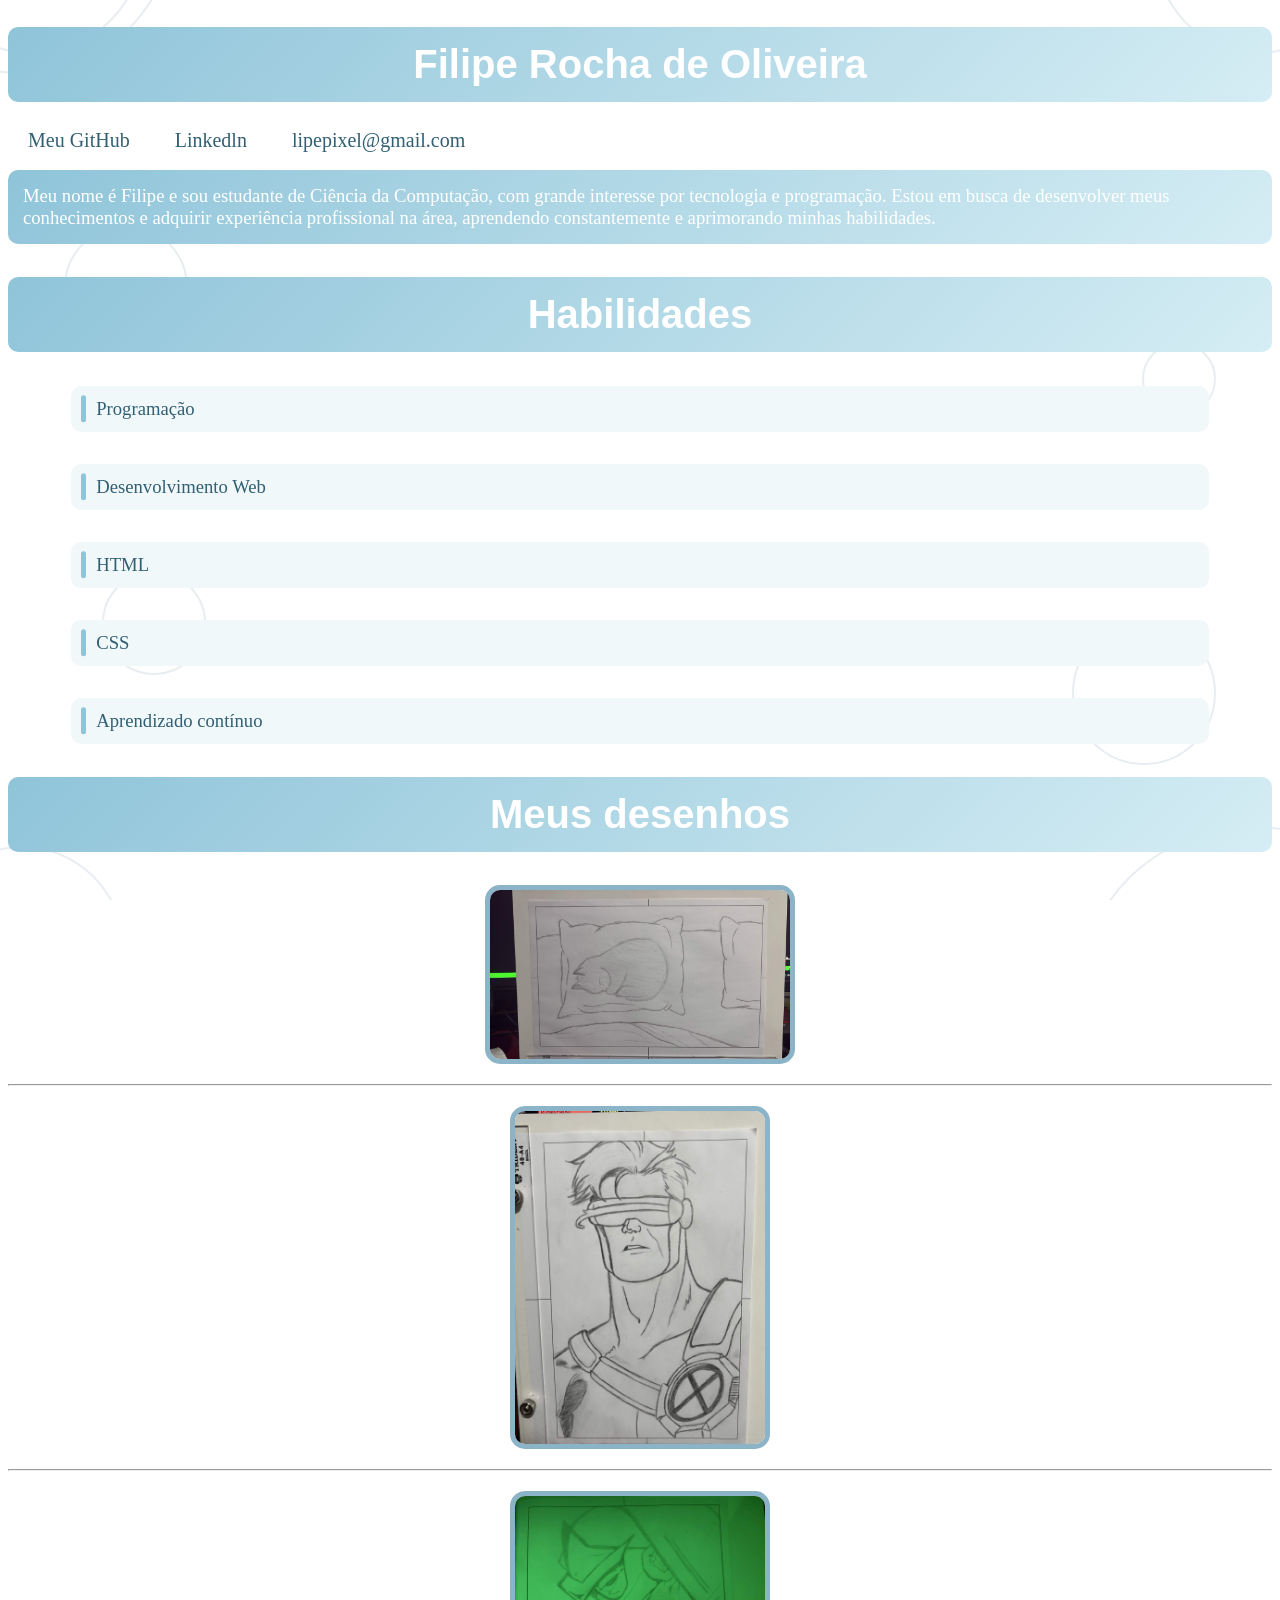
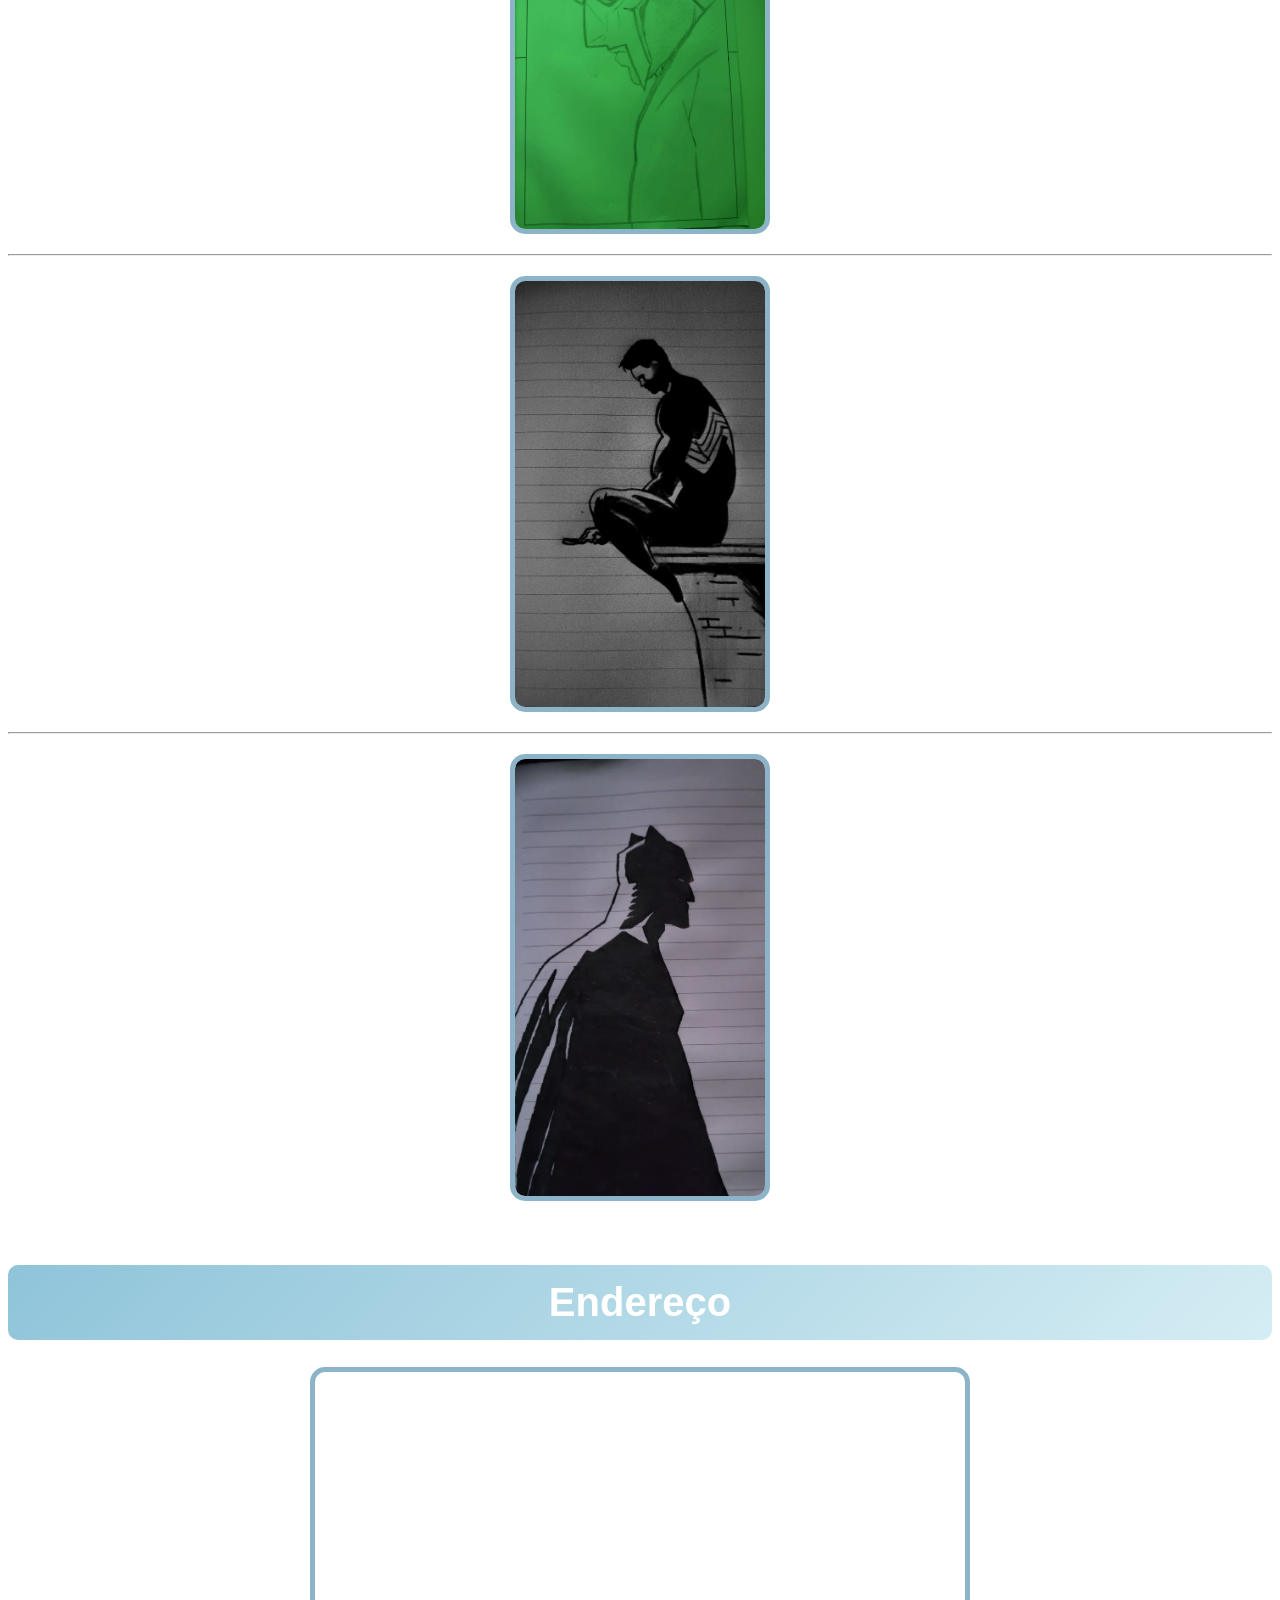
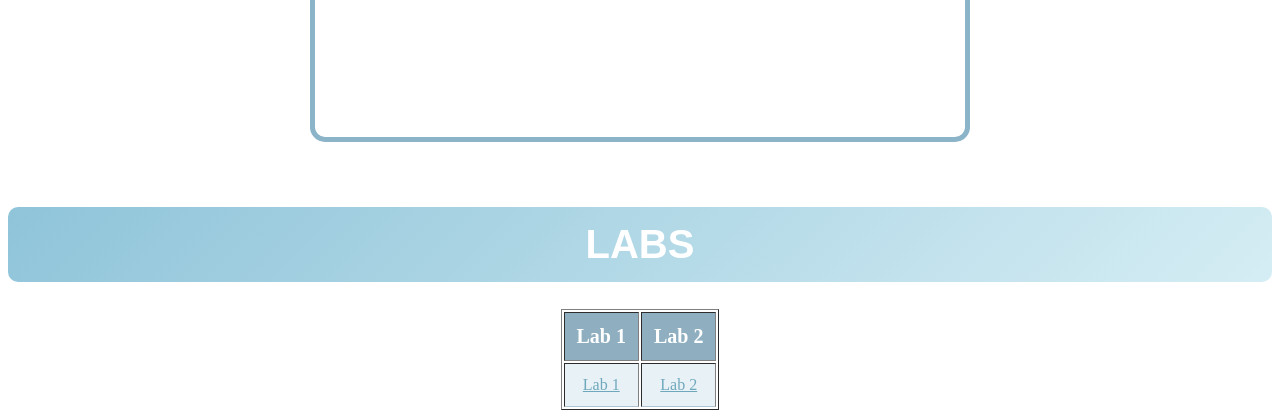
==== index.html @ a9211fbc "save" ====
<!DOCTYPE html>
<html>
    <head>
        <meta charset="utf-8">
        <meta name="viewport" content="width=device-width, initial-scale=1.0">
        <link href="style.css" rel="stylesheet">

        <title>Filipe Rocha de Oliveira</title>

        </head>
    
        <!-- Menu de Navegação -->
    
        <body>
            <div class="decoracao">
                <span class="forma1"></span>
                <span class="forma2"></span>
                <span class="forma3"></span>
                <span class="forma4"></span>
                <span class="forma5"></span>
                <span class="forma6"></span>
                <span class="forma7"></span>
                <span class="forma8"></span>
                <span class="forma9"></span>
            </div>
    
            <h1>Filipe Rocha de Oliveira</h1>

            <a class="menu" href="https://github.com/lipepixel"> Meu GitHub </a>
            <a class="menu" href="https://www.linkedin.com/in/filipe-rocha-de-oliveira-746b9a283/"> Linkedln </a>
            <a class="menu" href="mailto:lipepixel@gmail.com"> lipepixel@gmail.com </a>

            <p style="color: white; background-color:" >Meu nome é Filipe e sou estudante de Ciência da Computação, 
                com grande interesse por tecnologia e programação. 
                Estou em busca de desenvolver meus conhecimentos e adquirir experiência profissional na área,
                 aprendendo constantemente e aprimorando minhas habilidades.</p>

         <h2>Habilidades</h2>

         <ul>
           <li>Programação</li>
           <br>
           <li>Desenvolvimento Web</li>
           <br>
           <li>HTML</li>
           <br>
           <li>CSS</li>
           <br>
           <li>Aprendizado contínuo</li>
         </ul>

         <h2>Meus desenhos</h2>
        
         <div class="fotos">

            <img src="imagens/desenho1/foto1.jpg" width="300" alt>
            <hr>
            <img src="imagens/desenho2/foto2.jpg" width="250" alt>
            <hr>
            <img src="imagens/desenho3/foto3.jpg" width="250" alt>
            <hr>
            <img src="imagens/desenho4/foto4.jpg" width="250" alt>
            <hr>
            <img src="imagens/desenho5/foto5.jpg" width="250" alt>

        <br>
        
         <h1>Endereço</h1>
        
        
        <div style="text-align: center;">
            <iframe
              src="https://www.google.com/maps/embed?pb=!1m14!1m8!1m3!1d3655.7453076931474!2d-46.4575547!3d-23.6134655!3m2!1i1024!2i768!4f13.1!3m3!1m2!1s0x94ce68bc71459397%3A0x66ac7e1b88cad413!2sR.%20Agostinho%20de%20Figueiredo%2C%20364%20-%20Jardim%20Vila%20Carrao%2C%20S%C3%A3o%20Paulo%20-%20SP%2C%2008340-470!5e0!3m2!1spt-BR!2sbr!4v1787790418232!5m2!1spt-BR!2sbr"
              style="border: 5px solid rgb(140, 180, 200); border-radius: 15px;" 
              allowfullscreen=""
              loading="lazy">
            </iframe>

        <br>

         <h1>LABS</h1>
         <table border=1 style="margin: 0 auto;">
            <tr>
                <th>Lab 1 </th>
                <th>Lab 2</th>
            </tr>    
            <td><a href="https://lipepixel.github.io/LAB1/"> Lab 1 </a></td>
            <td><a href="LINK"> Lab 2</a></td>
         </table>

        
         </body>
</html>
---- style.css ----
/* ===== LINKS ===== */
.menu {
    font-size: 20px;
    color: #315f73;
    text-decoration: none;
    margin: 0 10px;
    padding: 6px 10px;
    border-radius: 8px;
    transition: 0.3s;
}

.menu:hover {
    color: white;
    background-color: #6fa8bd;
    transform: translateY(-2px);
}

a {
    margin: 0 5px;
}


 /* ===== TITULOS, PARAGRAFOS E LISTAS ===== */
h1, h2, h3, h4, h5, h6{
border-radius: 10px;  
padding: 15px;  
font-size: 30pt;
text-align: center;
background: linear-gradient(135deg, #8fc4d9, #d5edf4);
color: white;
font-family: Arial, sans-serif;
}
p {
    border-radius: 10px;
    padding: 15px;
    color: white;
    font-size: 14pt;
    background: linear-gradient(135deg, #8fc4d9, #d5edf4);
}

ul, ol {
    width: 90%;
    margin: 0 auto;
    padding-left: 0;
    box-sizing: border-box;
    overflow: visible;
    list-style: none;
}

li {
    position: relative;
    border-radius: 10px;
    padding: 12px 15px 12px 25px;
    margin: 7px 0;
    color: #315f73;
    font-size: 14pt;
    background: #f1f8fa;
    transition: 0.3s ease;
}

li::before {
    content: "";
    position: absolute;
    left: 10px;
    top: 50%;
    transform: translateY(-50%);
    width: 5px;
    height: 60%;
    border-radius: 10px;
    background: #8fc4d9;
    transition: 0.3s ease;
}

li:hover {
    color: white;
    background: linear-gradient(135deg, #8fc4d9, #d5edf4);
    transform: scale(1.02);
}

li:hover::before {
    background: white;
}

 /* ===== FUNDO DO SITE ===== */

.decoracao {
    position: fixed;
    inset: 0;
    overflow: hidden;
    pointer-events: none;
    z-index: -1;
}

.decoracao span {
    position: absolute;
    border: 2px solid rgba(60, 110, 135, 0.12);
    border-radius: 50%;
}

/* Canto superior esquerdo */
.forma1 {
    width: 500px;
    height: 500px;
    top: -400px;
    left: -180px;
}

.forma2 {
    width: 350px;
    height: 350px;
    top: -280px;
    left: -100px;
}

/* Canto superior direito */
.forma3 {
    width: 300px;
    height: 300px;
    top: -220px;
    right: -100px;
}

/* Canto inferior direito */
.forma4 {
    width: 600px;
    height: 600px;
    bottom: -480px;
    right: -250px;
}

/* Canto inferior esquerdo */
.forma5 {
    width: 300px;
    height: 300px;
    bottom: -220px;
    left: -120px;
}

.forma6 {
    width: 180px;
    height: 180px;
    top: 25%;
    left: 12%;
}
.forma7 {
    width: 100px;
    height: 100px;
    top: 38%;
    right: 15%;
}
.forma8 {
    width: 140px;
    height: 140px;
    bottom: 25%;
    left: 18%;
}
.forma9 {
    width: 220px;
    height: 220px;
    bottom: 15%;
    right: 12%;
}

 /* ===== IMAGENS ===== */
img {
    object-fit: cover;
    display: block;
    margin: 20px auto;
    border-radius: 15px;
    border: 5px solid rgb(140, 180, 200)
}

/* ===== IFRAME ===== */
iframe {
    width: 650px;
    height: 365px;
    display: block;
    margin: 20px auto;
}

 /* ===== TABELA ===== */
table td:has(a:hover) {
    background-color: #6fa8bd;
}

ul li:hover {
    transform: scale(1.2);
    transform-origin: left center;
}

th {
    background-color: #8FAFC0;
    color: white;
    padding: 12px;
    font-size: 20px;
}

td {
    padding: 12px;
    background-color: #E8F1F5;
    border-bottom: 1px solid #AFC4D0;
}
table a {
    color: #6fa8bd;
}
table a:hover {
    color: #000000;
}


/* ===== VERSÃO PARA CELULAR ===== */
@media screen and (max-width: 600px) {

    html {
        width: 100%;
        overflow-x: hidden;
    }

    body {
        width: 100%;
        max-width: 100%;
        margin: 0 auto;
        padding: 10px;
        box-sizing: border-box;
        overflow-x: hidden;
        text-align: center;
    }

    /* LINKS / MENU */
    .menu {
        display: inline-block;
        font-size: 18px;
        margin: 5px;
        padding: 8px 10px;
    }
.menu:visited {
    color: #8f5f73;
    }

    /* TÍTULOS */
    h1, h2, h3, h4, h5, h6 {
        text-align: center;
        font-size: 24px;
        padding: 12px;
        margin: 15px 0;
    }

    /* TEXTOS */
    p, li {
        text-align: center;
        font-size: 16px;
        padding: 10px;
        line-height: 1.5;
    }

    ul{
    width: 90%;
    margin-left: auto;
    margin-right: auto;
    padding-left: 20px;
    box-sizing: border-box;
    transform: translateX(-5px);
    }

    /* IMAGENS */
    img {
        max-width: 100%;
        height: auto;
        display: block;
        margin-left: auto;
        margin-right: auto;
    }

    /* MAPA */
    iframe {
    display: block;
    width: 90%;
    max-width: 500px;
    height: 280px;
    margin: 20px auto;
    box-sizing: border-box;
}

    /* TABELA */
    table {
        width: 100%;
        max-width: 100%;
        margin-left: auto;
        margin-right: auto;
        box-sizing: border-box;
    }

    th {
        padding: 8px;
        font-size: 16px;
    }

    td {
        padding: 8px;
    }
}

    /* DECORAÇÃO DO FUNDO */

    .forma1 {
        width: 300px;
        height: 300px;
        top: -230px;
        left: -130px;
    }

    .forma2 {
        width: 220px;
        height: 220px;
        top: -170px;
        left: -80px;
    }

    .forma3 {
        width: 200px;
        height: 200px;
        top: -150px;
        right: -80px;
    }

    .forma4 {
        width: 350px;
        height: 350px;
        bottom: -280px;
        right: -150px;
    }

    .forma5 {
        width: 200px;
        height: 200px;
        bottom: -150px;
        left: -80px;
    }

    .forma6 {
        width: 120px;
        height: 120px;
        top: 25%;
        left: 5%;
    }

    .forma7 {
        width: 70px;
        height: 70px;
        top: 38%;
        right: 5%;
    }

    .forma8 {
        width: 100px;
        height: 100px;
        bottom: 25%;
        left: 8%;
    }

    .forma9 {
        width: 140px;
        height: 140px;
        bottom: 15%;
        right: 5%;
    }
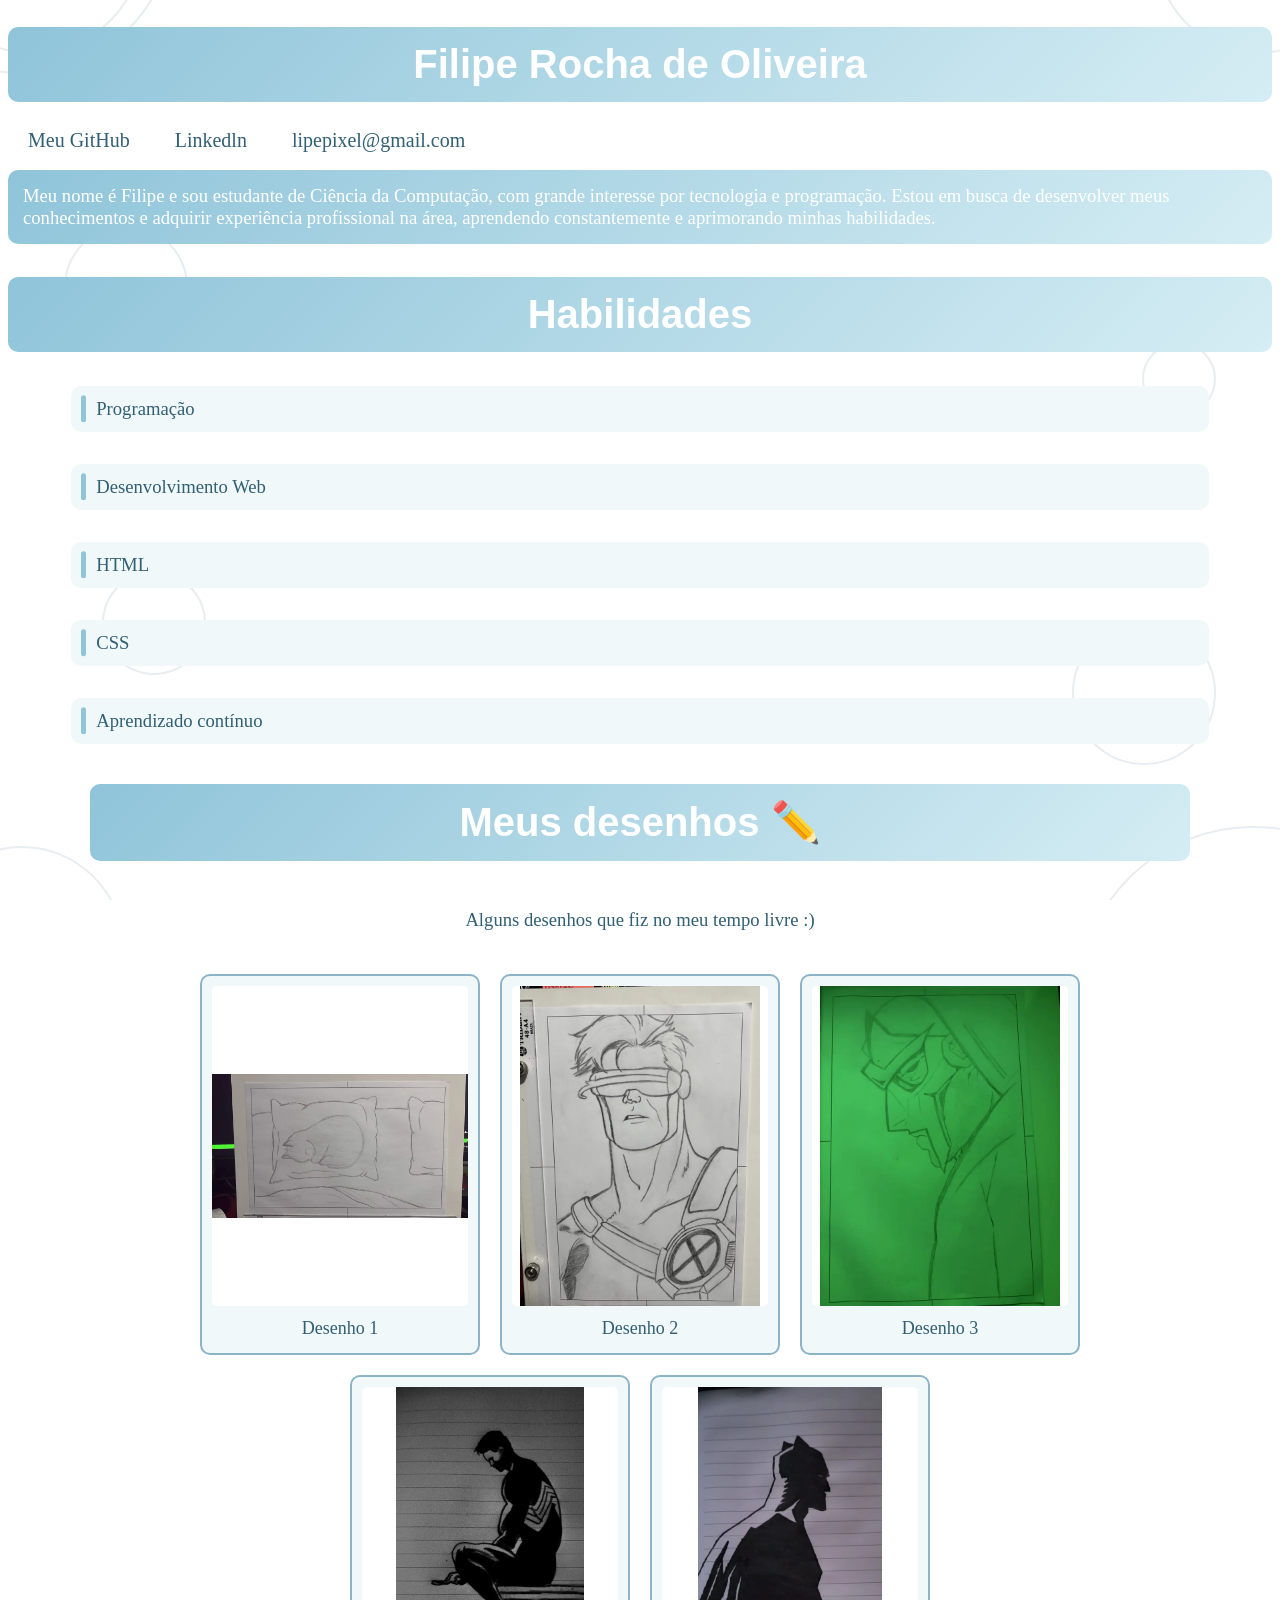
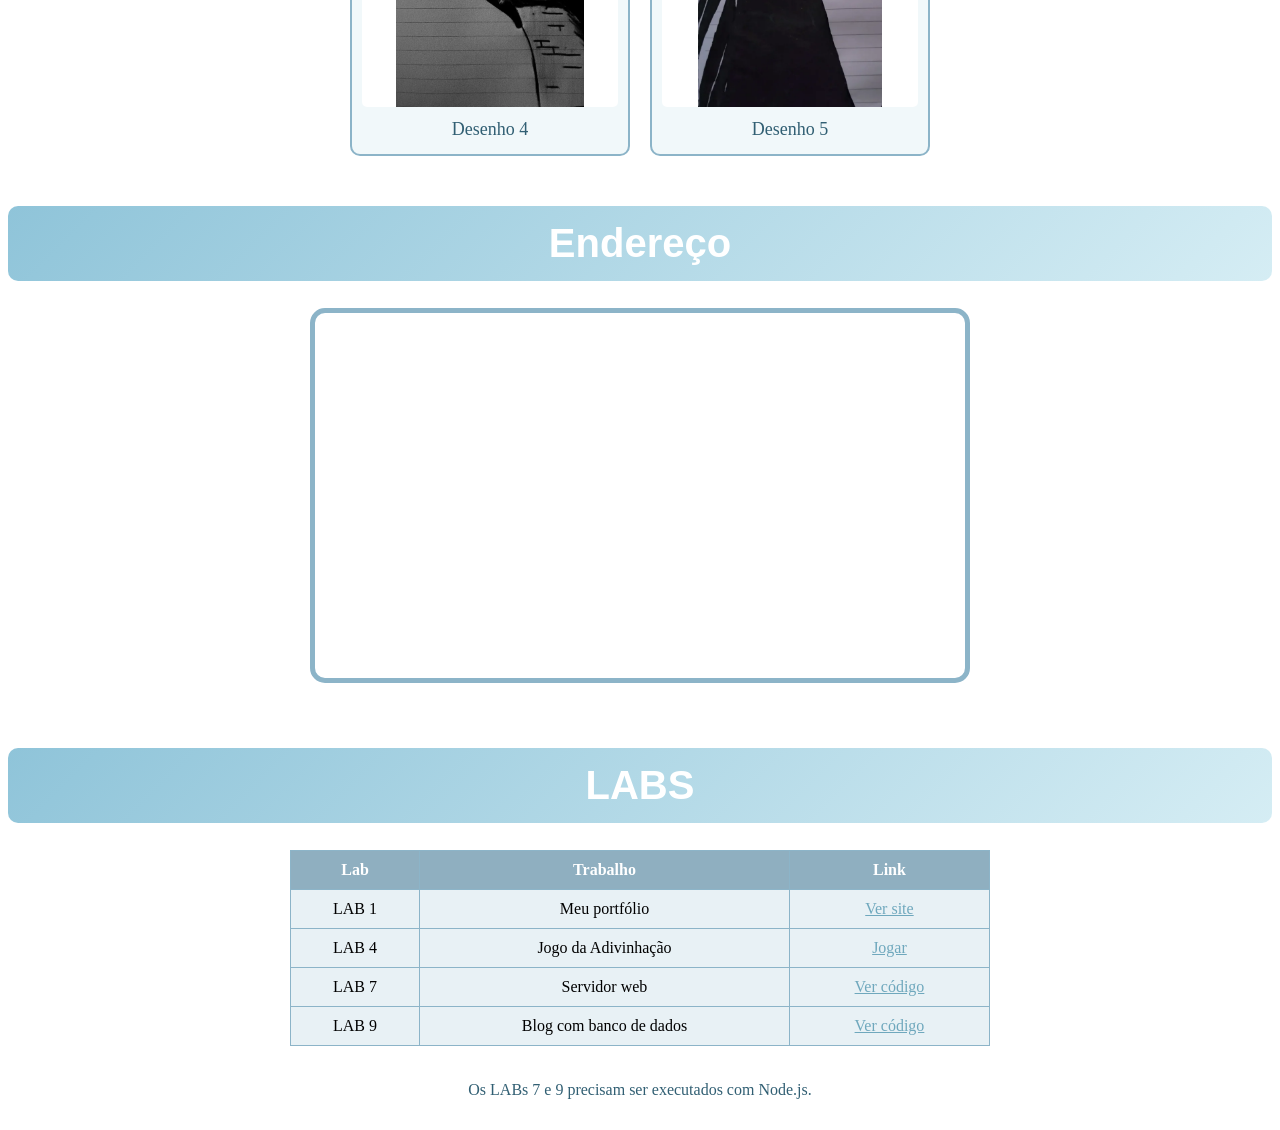
==== commit 7a87e861: "Atualiza galeria de desenhos e tabela de laboratorios" ====
--- a/index.html
+++ b/index.html
@@ -1,93 +1,127 @@
-<!DOCTYPE html>
-<html>
-    <head>
-        <meta charset="utf-8">
-        <meta name="viewport" content="width=device-width, initial-scale=1.0">
-        <link href="style.css" rel="stylesheet">
-
-        <title>Filipe Rocha de Oliveira</title>
-
-        </head>
-    
-        <!-- Menu de Navegação -->
-    
-        <body>
-            <div class="decoracao">
-                <span class="forma1"></span>
-                <span class="forma2"></span>
-                <span class="forma3"></span>
-                <span class="forma4"></span>
-                <span class="forma5"></span>
-                <span class="forma6"></span>
-                <span class="forma7"></span>
-                <span class="forma8"></span>
-                <span class="forma9"></span>
-            </div>
-    
-            <h1>Filipe Rocha de Oliveira</h1>
-
-            <a class="menu" href="https://github.com/lipepixel"> Meu GitHub </a>
-            <a class="menu" href="https://www.linkedin.com/in/filipe-rocha-de-oliveira-746b9a283/"> Linkedln </a>
-            <a class="menu" href="mailto:lipepixel@gmail.com"> lipepixel@gmail.com </a>
-
-            <p style="color: white; background-color:" >Meu nome é Filipe e sou estudante de Ciência da Computação, 
-                com grande interesse por tecnologia e programação. 
-                Estou em busca de desenvolver meus conhecimentos e adquirir experiência profissional na área,
-                 aprendendo constantemente e aprimorando minhas habilidades.</p>
-
-         <h2>Habilidades</h2>
-
-         <ul>
-           <li>Programação</li>
-           <br>
-           <li>Desenvolvimento Web</li>
-           <br>
-           <li>HTML</li>
-           <br>
-           <li>CSS</li>
-           <br>
-           <li>Aprendizado contínuo</li>
-         </ul>
-
-         <h2>Meus desenhos</h2>
-        
-         <div class="fotos">
-
-            <img src="imagens/desenho1/foto1.jpg" width="300" alt>
-            <hr>
-            <img src="imagens/desenho2/foto2.jpg" width="250" alt>
-            <hr>
-            <img src="imagens/desenho3/foto3.jpg" width="250" alt>
-            <hr>
-            <img src="imagens/desenho4/foto4.jpg" width="250" alt>
-            <hr>
-            <img src="imagens/desenho5/foto5.jpg" width="250" alt>
-
-        <br>
-        
-         <h1>Endereço</h1>
-        
-        
-        <div style="text-align: center;">
-            <iframe
-              src="https://www.google.com/maps/embed?pb=!1m14!1m8!1m3!1d3655.7453076931474!2d-46.4575547!3d-23.6134655!3m2!1i1024!2i768!4f13.1!3m3!1m2!1s0x94ce68bc71459397%3A0x66ac7e1b88cad413!2sR.%20Agostinho%20de%20Figueiredo%2C%20364%20-%20Jardim%20Vila%20Carrao%2C%20S%C3%A3o%20Paulo%20-%20SP%2C%2008340-470!5e0!3m2!1spt-BR!2sbr!4v1787790418232!5m2!1spt-BR!2sbr"
-              style="border: 5px solid rgb(140, 180, 200); border-radius: 15px;" 
-              allowfullscreen=""
-              loading="lazy">
-            </iframe>
-
-        <br>
-
-         <h1>LABS</h1>
-         <table border=1 style="margin: 0 auto;">
-            <tr>
-                <th>Lab 1 </th>
-                <th>Lab 2</th>
-            </tr>    
-            <td><a href="https://lipepixel.github.io/LAB1/"> Lab 1 </a></td>
-            <td><a href="LINK"> Lab 2</a></td>
-         </table>
-
-        
-         </body>
-</html> +<!DOCTYPE html>
+<html>
+    <head>
+        <meta charset="utf-8">
+        <meta name="viewport" content="width=device-width, initial-scale=1.0">
+        <link href="style.css" rel="stylesheet">
+
+        <title>Filipe Rocha de Oliveira</title>
+
+        </head>
+
+        <!-- Menu de Navegação -->
+
+        <body>
+            <div class="decoracao">
+                <span class="forma1"></span>
+                <span class="forma2"></span>
+                <span class="forma3"></span>
+                <span class="forma4"></span>
+                <span class="forma5"></span>
+                <span class="forma6"></span>
+                <span class="forma7"></span>
+                <span class="forma8"></span>
+                <span class="forma9"></span>
+            </div>
+
+            <h1>Filipe Rocha de Oliveira</h1>
+
+            <a class="menu" href="https://github.com/lipepixel"> Meu GitHub </a>
+            <a class="menu" href="https://www.linkedin.com/in/filipe-rocha-de-oliveira-746b9a283/"> Linkedln </a>
+            <a class="menu" href="mailto:lipepixel@gmail.com"> lipepixel@gmail.com </a>
+
+            <p style="color: white; background-color:" >Meu nome é Filipe e sou estudante de Ciência da Computação,
+                com grande interesse por tecnologia e programação.
+                Estou em busca de desenvolver meus conhecimentos e adquirir experiência profissional na área,
+                 aprendendo constantemente e aprimorando minhas habilidades.</p>
+
+         <h2>Habilidades</h2>
+
+         <ul>
+           <li>Programação</li>
+           <br>
+           <li>Desenvolvimento Web</li>
+           <br>
+           <li>HTML</li>
+           <br>
+           <li>CSS</li>
+           <br>
+           <li>Aprendizado contínuo</li>
+         </ul>
+
+         <!-- Galeria de desenhos -->
+         <div class="galeria">
+             <h2>Meus desenhos ✏️</h2>
+             <p>Alguns desenhos que fiz no meu tempo livre :)</p>
+
+             <div class="fotos">
+                 <div class="desenho">
+                     <img src="imagens/miniaturas/desenho1.webp" alt="Desenho 1 de Filipe Rocha" loading="lazy" width="280" height="320">
+                     <p>Desenho 1</p>
+                 </div>
+                 <div class="desenho">
+                     <img src="imagens/miniaturas/desenho2.webp" alt="Desenho 2 de Filipe Rocha" loading="lazy" width="280" height="320">
+                     <p>Desenho 2</p>
+                 </div>
+                 <div class="desenho">
+                     <img src="imagens/miniaturas/desenho3.webp" alt="Desenho 3 de Filipe Rocha" loading="lazy" width="280" height="320">
+                     <p>Desenho 3</p>
+                 </div>
+                 <div class="desenho">
+                     <img src="imagens/miniaturas/desenho4.webp" alt="Desenho 4 de Filipe Rocha" loading="lazy" width="280" height="320">
+                     <p>Desenho 4</p>
+                 </div>
+                 <div class="desenho">
+                     <img src="imagens/miniaturas/desenho5.webp" alt="Desenho 5 de Filipe Rocha" loading="lazy" width="280" height="320">
+                     <p>Desenho 5</p>
+                 </div>
+             </div>
+         </div>
+
+         <h1>Endereço</h1>
+
+
+        <div style="text-align: center;">
+            <iframe
+              src="https://www.google.com/maps/embed?pb=!1m14!1m8!1m3!1d3655.7453076931474!2d-46.4575547!3d-23.6134655!3m2!1i1024!2i768!4f13.1!3m3!1m2!1s0x94ce68bc71459397%3A0x66ac7e1b88cad413!2sR.%20Agostinho%20de%20Figueiredo%2C%20364%20-%20Jardim%20Vila%20Carrao%2C%20S%C3%A3o%20Paulo%20-%20SP%2C%2008340-470!5e0!3m2!1spt-BR!2sbr!4v1787790418232!5m2!1spt-BR!2sbr"
+              style="border: 5px solid rgb(140, 180, 200); border-radius: 15px;"
+              allowfullscreen=""
+              loading="lazy">
+            </iframe>
+
+        <br>
+
+         <h1>LABS</h1>
+         <table class="tabela-labs">
+             <tr>
+                 <th>Lab</th>
+                 <th>Trabalho</th>
+                 <th>Link</th>
+             </tr>
+             <tr>
+                 <td>LAB 1</td>
+                 <td>Meu portfólio</td>
+                 <td><a href="https://lipepixel.github.io/LAB1/">Ver site</a></td>
+             </tr>
+             <tr>
+                 <td>LAB 4</td>
+                 <td>Jogo da Adivinhação</td>
+                 <td><a href="atividades/lab4/index.html">Jogar</a></td>
+             </tr>
+             <tr>
+                 <td>LAB 7</td>
+                 <td>Servidor web</td>
+                 <td><a href="https://github.com/lipepixel/FULLSTACK_fr19/tree/main/LAB%207%20-%20Servidor">Ver código</a></td>
+             </tr>
+             <tr>
+                 <td>LAB 9</td>
+                 <td>Blog com banco de dados</td>
+                 <td><a href="https://github.com/lipepixel/FULLSTACK_fr19/tree/main/LAB%209">Ver código</a></td>
+             </tr>
+         </table>
+         <p class="aviso-labs">Os LABs 7 e 9 precisam ser executados com Node.js.</p>
+
+
+        </div>
+         </body>
+</html>
--- a/style.css
+++ b/style.css
@@ -1,366 +1,439 @@
- /* ===== LINKS ===== */
-.menu {
-    font-size: 20px;
-    color: #315f73;
-    text-decoration: none;
-    margin: 0 10px;
-    padding: 6px 10px;
-    border-radius: 8px;
-    transition: 0.3s;
-}
-
-.menu:hover {
-    color: white;
-    background-color: #6fa8bd;
-    transform: translateY(-2px);
-}
-
-a {
-    margin: 0 5px;
-}
-
-
- /* ===== TITULOS, PARAGRAFOS E LISTAS ===== */
-h1, h2, h3, h4, h5, h6{
-border-radius: 10px;  
-padding: 15px;  
-font-size: 30pt;
-text-align: center;
-background: linear-gradient(135deg, #8fc4d9, #d5edf4);
-color: white;
-font-family: Arial, sans-serif;
-}
-p {
-    border-radius: 10px;
-    padding: 15px;
-    color: white;
-    font-size: 14pt;
-    background: linear-gradient(135deg, #8fc4d9, #d5edf4);
-}
-
-ul, ol {
-    width: 90%;
-    margin: 0 auto;
-    padding-left: 0;
-    box-sizing: border-box;
-    overflow: visible;
-    list-style: none;
-}
-
-li {
-    position: relative;
-    border-radius: 10px;
-    padding: 12px 15px 12px 25px;
-    margin: 7px 0;
-    color: #315f73;
-    font-size: 14pt;
-    background: #f1f8fa;
-    transition: 0.3s ease;
-}
-
-li::before {
-    content: "";
-    position: absolute;
-    left: 10px;
-    top: 50%;
-    transform: translateY(-50%);
-    width: 5px;
-    height: 60%;
-    border-radius: 10px;
-    background: #8fc4d9;
-    transition: 0.3s ease;
-}
-
-li:hover {
-    color: white;
-    background: linear-gradient(135deg, #8fc4d9, #d5edf4);
-    transform: scale(1.02);
-}
-
-li:hover::before {
-    background: white;
-}
-
- /* ===== FUNDO DO SITE ===== */
-
-.decoracao {
-    position: fixed;
-    inset: 0;
-    overflow: hidden;
-    pointer-events: none;
-    z-index: -1;
-}
-
-.decoracao span {
-    position: absolute;
-    border: 2px solid rgba(60, 110, 135, 0.12);
-    border-radius: 50%;
-}
-
-/* Canto superior esquerdo */
-.forma1 {
-    width: 500px;
-    height: 500px;
-    top: -400px;
-    left: -180px;
-}
-
-.forma2 {
-    width: 350px;
-    height: 350px;
-    top: -280px;
-    left: -100px;
-}
-
-/* Canto superior direito */
-.forma3 {
-    width: 300px;
-    height: 300px;
-    top: -220px;
-    right: -100px;
-}
-
-/* Canto inferior direito */
-.forma4 {
-    width: 600px;
-    height: 600px;
-    bottom: -480px;
-    right: -250px;
-}
-
-/* Canto inferior esquerdo */
-.forma5 {
-    width: 300px;
-    height: 300px;
-    bottom: -220px;
-    left: -120px;
-}
-
-.forma6 {
-    width: 180px;
-    height: 180px;
-    top: 25%;
-    left: 12%;
-}
-.forma7 {
-    width: 100px;
-    height: 100px;
-    top: 38%;
-    right: 15%;
-}
-.forma8 {
-    width: 140px;
-    height: 140px;
-    bottom: 25%;
-    left: 18%;
-}
-.forma9 {
-    width: 220px;
-    height: 220px;
-    bottom: 15%;
-    right: 12%;
-}
-
- /* ===== IMAGENS ===== */
-img {
-    object-fit: cover;
-    display: block;
-    margin: 20px auto;
-    border-radius: 15px;
-    border: 5px solid rgb(140, 180, 200)
-}
-
-/* ===== IFRAME ===== */
-iframe {
-    width: 650px;
-    height: 365px;
-    display: block;
-    margin: 20px auto;
-}
-
- /* ===== TABELA ===== */
-table td:has(a:hover) {
-    background-color: #6fa8bd;
-}
-
-ul li:hover {
-    transform: scale(1.2);
-    transform-origin: left center;
-}
-
-th {
-    background-color: #8FAFC0;
-    color: white;
-    padding: 12px;
-    font-size: 20px;
-}
-
-td {
-    padding: 12px;
-    background-color: #E8F1F5;
-    border-bottom: 1px solid #AFC4D0;
-}
-table a {
-    color: #6fa8bd;
-}
-table a:hover {
-    color: #000000;
-}
-
-
-/* ===== VERSÃO PARA CELULAR ===== */
-@media screen and (max-width: 600px) {
-
-    html {
-        width: 100%;
-        overflow-x: hidden;
-    }
-
-    body {
-        width: 100%;
-        max-width: 100%;
-        margin: 0 auto;
-        padding: 10px;
-        box-sizing: border-box;
-        overflow-x: hidden;
-        text-align: center;
-    }
-
-    /* LINKS / MENU */
-    .menu {
-        display: inline-block;
-        font-size: 18px;
-        margin: 5px;
-        padding: 8px 10px;
-    }
-.menu:visited {
-    color: #8f5f73;
-    }
-
-    /* TÍTULOS */
-    h1, h2, h3, h4, h5, h6 {
-        text-align: center;
-        font-size: 24px;
-        padding: 12px;
-        margin: 15px 0;
-    }
-
-    /* TEXTOS */
-    p, li {
-        text-align: center;
-        font-size: 16px;
-        padding: 10px;
-        line-height: 1.5;
-    }
-
-    ul{
-    width: 90%;
-    margin-left: auto;
-    margin-right: auto;
-    padding-left: 20px;
-    box-sizing: border-box;
-    transform: translateX(-5px);
-    }
-
-    /* IMAGENS */
-    img {
-        max-width: 100%;
-        height: auto;
-        display: block;
-        margin-left: auto;
-        margin-right: auto;
-    }
-
-    /* MAPA */
-    iframe {
-    display: block;
-    width: 90%;
-    max-width: 500px;
-    height: 280px;
-    margin: 20px auto;
-    box-sizing: border-box;
-}
-
-    /* TABELA */
-    table {
-        width: 100%;
-        max-width: 100%;
-        margin-left: auto;
-        margin-right: auto;
-        box-sizing: border-box;
-    }
-
-    th {
-        padding: 8px;
-        font-size: 16px;
-    }
-
-    td {
-        padding: 8px;
-    }
-}
-
-    /* DECORAÇÃO DO FUNDO */
-
-    .forma1 {
-        width: 300px;
-        height: 300px;
-        top: -230px;
-        left: -130px;
-    }
-
-    .forma2 {
-        width: 220px;
-        height: 220px;
-        top: -170px;
-        left: -80px;
-    }
-
-    .forma3 {
-        width: 200px;
-        height: 200px;
-        top: -150px;
-        right: -80px;
-    }
-
-    .forma4 {
-        width: 350px;
-        height: 350px;
-        bottom: -280px;
-        right: -150px;
-    }
-
-    .forma5 {
-        width: 200px;
-        height: 200px;
-        bottom: -150px;
-        left: -80px;
-    }
-
-    .forma6 {
-        width: 120px;
-        height: 120px;
-        top: 25%;
-        left: 5%;
-    }
-
-    .forma7 {
-        width: 70px;
-        height: 70px;
-        top: 38%;
-        right: 5%;
-    }
-
-    .forma8 {
-        width: 100px;
-        height: 100px;
-        bottom: 25%;
-        left: 8%;
-    }
-
-    .forma9 {
-        width: 140px;
-        height: 140px;
-        bottom: 15%;
-        right: 5%;
-    }
+ /* ===== LINKS ===== */
+.menu {
+    font-size: 20px;
+    color: #315f73;
+    text-decoration: none;
+    margin: 0 10px;
+    padding: 6px 10px;
+    border-radius: 8px;
+    transition: 0.3s;
+}
+
+.menu:hover {
+    color: white;
+    background-color: #6fa8bd;
+    transform: translateY(-2px);
+}
+
+a {
+    margin: 0 5px;
+}
+
+
+ /* ===== TITULOS, PARAGRAFOS E LISTAS ===== */
+h1, h2, h3, h4, h5, h6{
+border-radius: 10px;
+padding: 15px;
+font-size: 30pt;
+text-align: center;
+background: linear-gradient(135deg, #8fc4d9, #d5edf4);
+color: white;
+font-family: Arial, sans-serif;
+}
+p {
+    border-radius: 10px;
+    padding: 15px;
+    color: white;
+    font-size: 14pt;
+    background: linear-gradient(135deg, #8fc4d9, #d5edf4);
+}
+
+ul, ol {
+    width: 90%;
+    margin: 0 auto;
+    padding-left: 0;
+    box-sizing: border-box;
+    overflow: visible;
+    list-style: none;
+}
+
+li {
+    position: relative;
+    border-radius: 10px;
+    padding: 12px 15px 12px 25px;
+    margin: 7px 0;
+    color: #315f73;
+    font-size: 14pt;
+    background: #f1f8fa;
+    transition: 0.3s ease;
+}
+
+li::before {
+    content: "";
+    position: absolute;
+    left: 10px;
+    top: 50%;
+    transform: translateY(-50%);
+    width: 5px;
+    height: 60%;
+    border-radius: 10px;
+    background: #8fc4d9;
+    transition: 0.3s ease;
+}
+
+li:hover {
+    color: white;
+    background: linear-gradient(135deg, #8fc4d9, #d5edf4);
+    transform: scale(1.02);
+}
+
+li:hover::before {
+    background: white;
+}
+
+ /* ===== FUNDO DO SITE ===== */
+
+.decoracao {
+    position: fixed;
+    inset: 0;
+    overflow: hidden;
+    pointer-events: none;
+    z-index: -1;
+}
+
+.decoracao span {
+    position: absolute;
+    border: 2px solid rgba(60, 110, 135, 0.12);
+    border-radius: 50%;
+}
+
+/* Canto superior esquerdo */
+.forma1 {
+    width: 500px;
+    height: 500px;
+    top: -400px;
+    left: -180px;
+}
+
+.forma2 {
+    width: 350px;
+    height: 350px;
+    top: -280px;
+    left: -100px;
+}
+
+/* Canto superior direito */
+.forma3 {
+    width: 300px;
+    height: 300px;
+    top: -220px;
+    right: -100px;
+}
+
+/* Canto inferior direito */
+.forma4 {
+    width: 600px;
+    height: 600px;
+    bottom: -480px;
+    right: -250px;
+}
+
+/* Canto inferior esquerdo */
+.forma5 {
+    width: 300px;
+    height: 300px;
+    bottom: -220px;
+    left: -120px;
+}
+
+.forma6 {
+    width: 180px;
+    height: 180px;
+    top: 25%;
+    left: 12%;
+}
+.forma7 {
+    width: 100px;
+    height: 100px;
+    top: 38%;
+    right: 15%;
+}
+.forma8 {
+    width: 140px;
+    height: 140px;
+    bottom: 25%;
+    left: 18%;
+}
+.forma9 {
+    width: 220px;
+    height: 220px;
+    bottom: 15%;
+    right: 12%;
+}
+
+ /* ===== IMAGENS ===== */
+img {
+    object-fit: cover;
+    display: block;
+    margin: 20px auto;
+    border-radius: 15px;
+    border: 5px solid rgb(140, 180, 200)
+}
+
+/* ===== IFRAME ===== */
+iframe {
+    width: 650px;
+    height: 365px;
+    display: block;
+    margin: 20px auto;
+}
+
+ /* ===== TABELA ===== */
+table td:has(a:hover) {
+    background-color: #6fa8bd;
+}
+
+ul li:hover {
+    transform: scale(1.2);
+    transform-origin: left center;
+}
+
+th {
+    background-color: #8FAFC0;
+    color: white;
+    padding: 12px;
+    font-size: 20px;
+}
+
+td {
+    padding: 12px;
+    background-color: #E8F1F5;
+    border-bottom: 1px solid #AFC4D0;
+}
+table a {
+    color: #6fa8bd;
+}
+table a:hover {
+    color: #000000;
+}
+
+
+/* ===== VERSÃO PARA CELULAR ===== */
+@media screen and (max-width: 600px) {
+
+    html {
+        width: 100%;
+        overflow-x: hidden;
+    }
+
+    body {
+        width: 100%;
+        max-width: 100%;
+        margin: 0 auto;
+        padding: 10px;
+        box-sizing: border-box;
+        overflow-x: hidden;
+        text-align: center;
+    }
+
+    /* LINKS / MENU */
+    .menu {
+        display: inline-block;
+        font-size: 18px;
+        margin: 5px;
+        padding: 8px 10px;
+    }
+.menu:visited {
+    color: #8f5f73;
+    }
+
+    /* TÍTULOS */
+    h1, h2, h3, h4, h5, h6 {
+        text-align: center;
+        font-size: 24px;
+        padding: 12px;
+        margin: 15px 0;
+    }
+
+    /* TEXTOS */
+    p, li {
+        text-align: center;
+        font-size: 16px;
+        padding: 10px;
+        line-height: 1.5;
+    }
+
+    ul{
+    width: 90%;
+    margin-left: auto;
+    margin-right: auto;
+    padding-left: 20px;
+    box-sizing: border-box;
+    transform: translateX(-5px);
+    }
+
+    /* IMAGENS */
+    img {
+        max-width: 100%;
+        height: auto;
+        display: block;
+        margin-left: auto;
+        margin-right: auto;
+    }
+
+    /* MAPA */
+    iframe {
+    display: block;
+    width: 90%;
+    max-width: 500px;
+    height: 280px;
+    margin: 20px auto;
+    box-sizing: border-box;
+}
+
+    /* TABELA */
+    table {
+        width: 100%;
+        max-width: 100%;
+        margin-left: auto;
+        margin-right: auto;
+        box-sizing: border-box;
+    }
+
+    th {
+        padding: 8px;
+        font-size: 16px;
+    }
+
+    td {
+        padding: 8px;
+    }
+}
+
+    /* DECORAÇÃO DO FUNDO */
+
+    .forma1 {
+        width: 300px;
+        height: 300px;
+        top: -230px;
+        left: -130px;
+    }
+
+    .forma2 {
+        width: 220px;
+        height: 220px;
+        top: -170px;
+        left: -80px;
+    }
+
+    .forma3 {
+        width: 200px;
+        height: 200px;
+        top: -150px;
+        right: -80px;
+    }
+
+    .forma4 {
+        width: 350px;
+        height: 350px;
+        bottom: -280px;
+        right: -150px;
+    }
+
+    .forma5 {
+        width: 200px;
+        height: 200px;
+        bottom: -150px;
+        left: -80px;
+    }
+
+    .forma6 {
+        width: 120px;
+        height: 120px;
+        top: 25%;
+        left: 5%;
+    }
+
+    .forma7 {
+        width: 70px;
+        height: 70px;
+        top: 38%;
+        right: 5%;
+    }
+
+    .forma8 {
+        width: 100px;
+        height: 100px;
+        bottom: 25%;
+        left: 8%;
+    }
+
+    .forma9 {
+        width: 140px;
+        height: 140px;
+        bottom: 15%;
+        right: 5%;
+    }
+
+/* ===== GALERIA DE DESENHOS ===== */
+.galeria {
+    max-width: 1100px;
+    margin: 40px auto;
+}
+
+.galeria > p {
+    text-align: center;
+    background: none;
+    color: #315f73;
+}
+
+/* Coloca os desenhos lado a lado e permite quebrar a linha. */
+.fotos {
+    display: flex;
+    flex-wrap: wrap;
+    justify-content: center;
+    gap: 20px;
+    padding: 10px;
+}
+
+.desenho {
+    width: 280px;
+    max-width: 100%;
+    padding: 10px;
+    box-sizing: border-box;
+    background-color: #f1f8fa;
+    border: 2px solid rgb(140, 180, 200);
+    border-radius: 10px;
+}
+
+/* A mesma altura deixa as fotos alinhadas, sem cortar os desenhos. */
+.desenho img {
+    width: 100%;
+    height: 320px;
+    object-fit: contain;
+    margin: 0;
+    border: none;
+    border-radius: 5px;
+    background-color: white;
+}
+
+.desenho p {
+    margin: 12px 0 4px;
+    padding: 0;
+    background: none;
+    color: #315f73;
+    font-size: 18px;
+    font-family: 'Segoe Print', 'Comic Sans MS', cursive;
+    text-align: center;
+}
+
+/* ===== TABELA DOS LABS ===== */
+.tabela-labs {
+    width: 95%;
+    max-width: 700px;
+    margin: 20px auto;
+    border-collapse: collapse;
+}
+
+.tabela-labs th, .tabela-labs td {
+    border: 1px solid rgb(140, 180, 200);
+    padding: 10px;
+    font-size: 16px;
+}
+
+.aviso-labs {
+    background: none;
+    color: #315f73;
+    font-size: 16px;
+    text-align: center;
+}
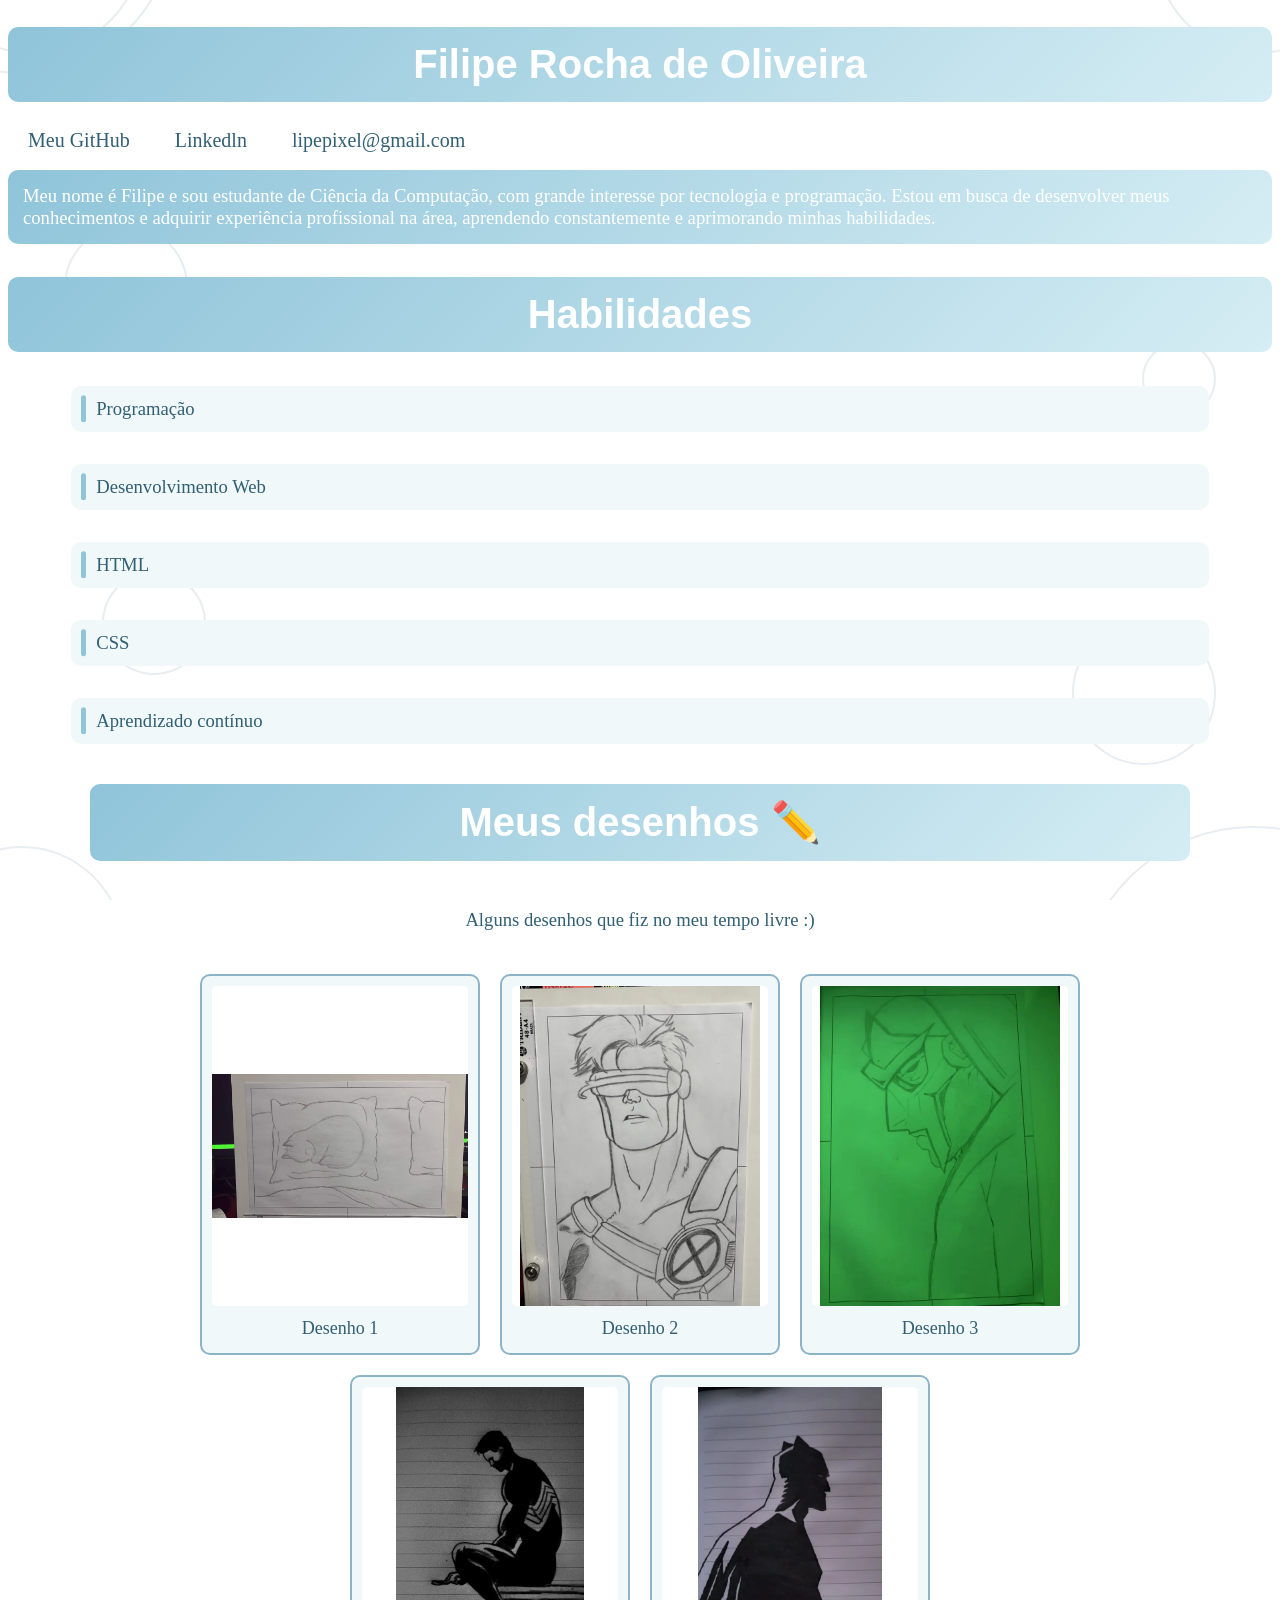
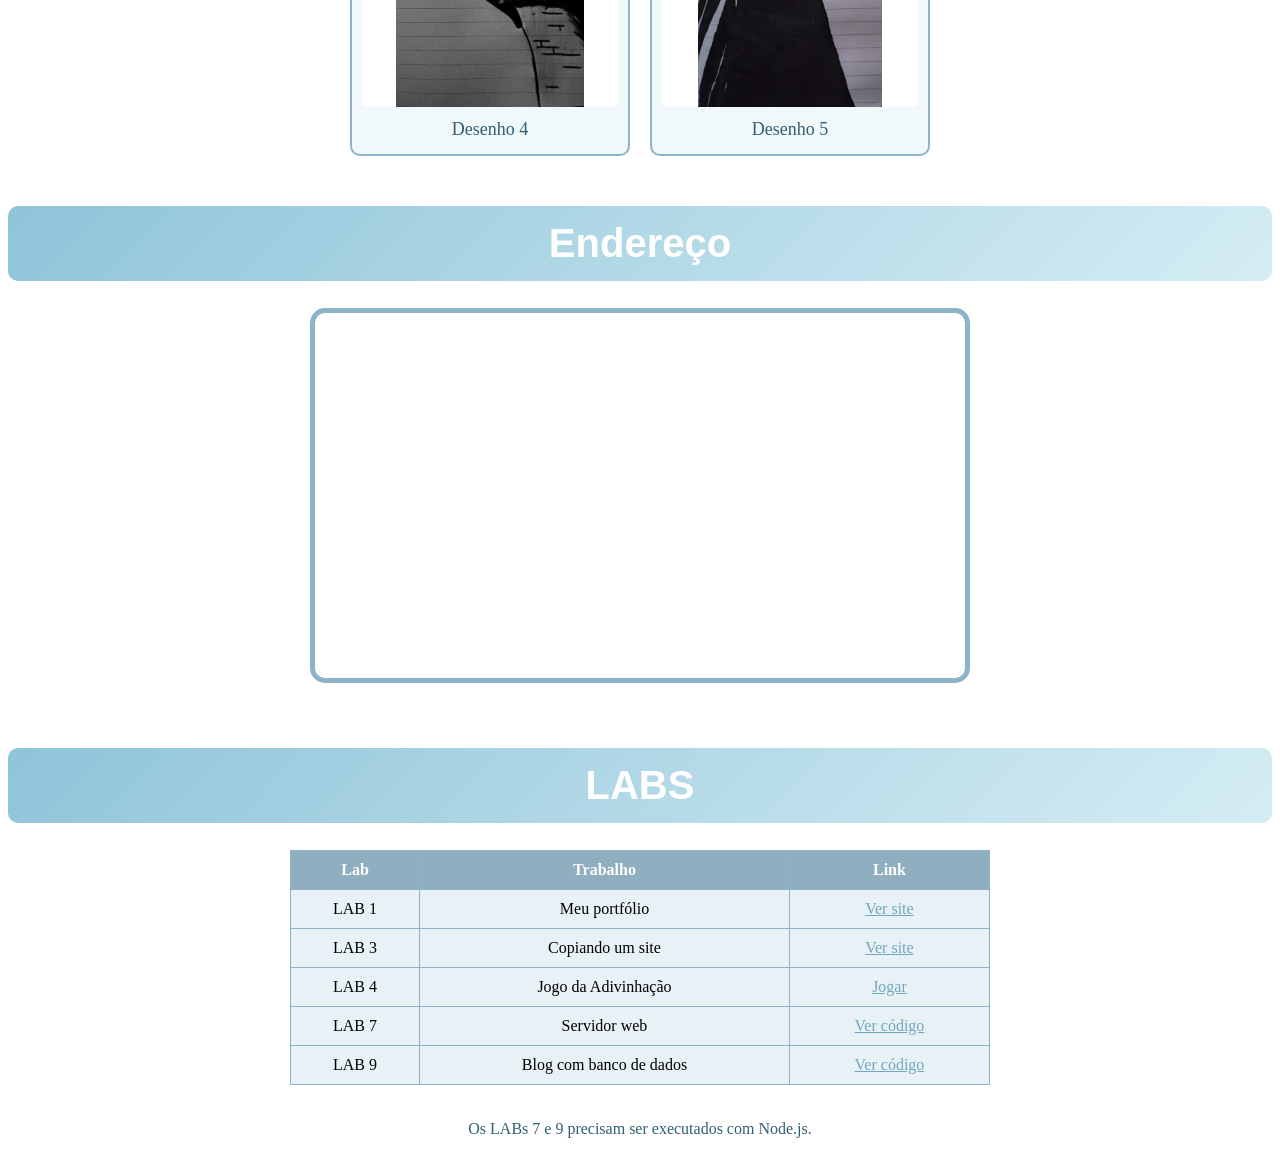
==== commit aa33c5bb: "Adiciona link do LAB 3 na lista de labs" ====
--- a/index.html
+++ b/index.html
@@ -3,7 +3,7 @@
     <head>
         <meta charset="utf-8">
         <meta name="viewport" content="width=device-width, initial-scale=1.0">
-        <link href="style.css" rel="stylesheet">
+        <link href="style.css?v=galeria-labs-2" rel="stylesheet">
 
         <title>Filipe Rocha de Oliveira</title>
 
@@ -104,6 +104,11 @@
                  <td><a href="https://lipepixel.github.io/LAB1/">Ver site</a></td>
              </tr>
              <tr>
+                 <td>LAB 3</td>
+                 <td>Copiando um site</td>
+                 <td><a href="https://lipepixel.github.io/Simulado-Copiando-um-Site/">Ver site</a></td>
+             </tr>
+             <tr>
                  <td>LAB 4</td>
                  <td>Jogo da Adivinhação</td>
                  <td><a href="atividades/lab4/index.html">Jogar</a></td>
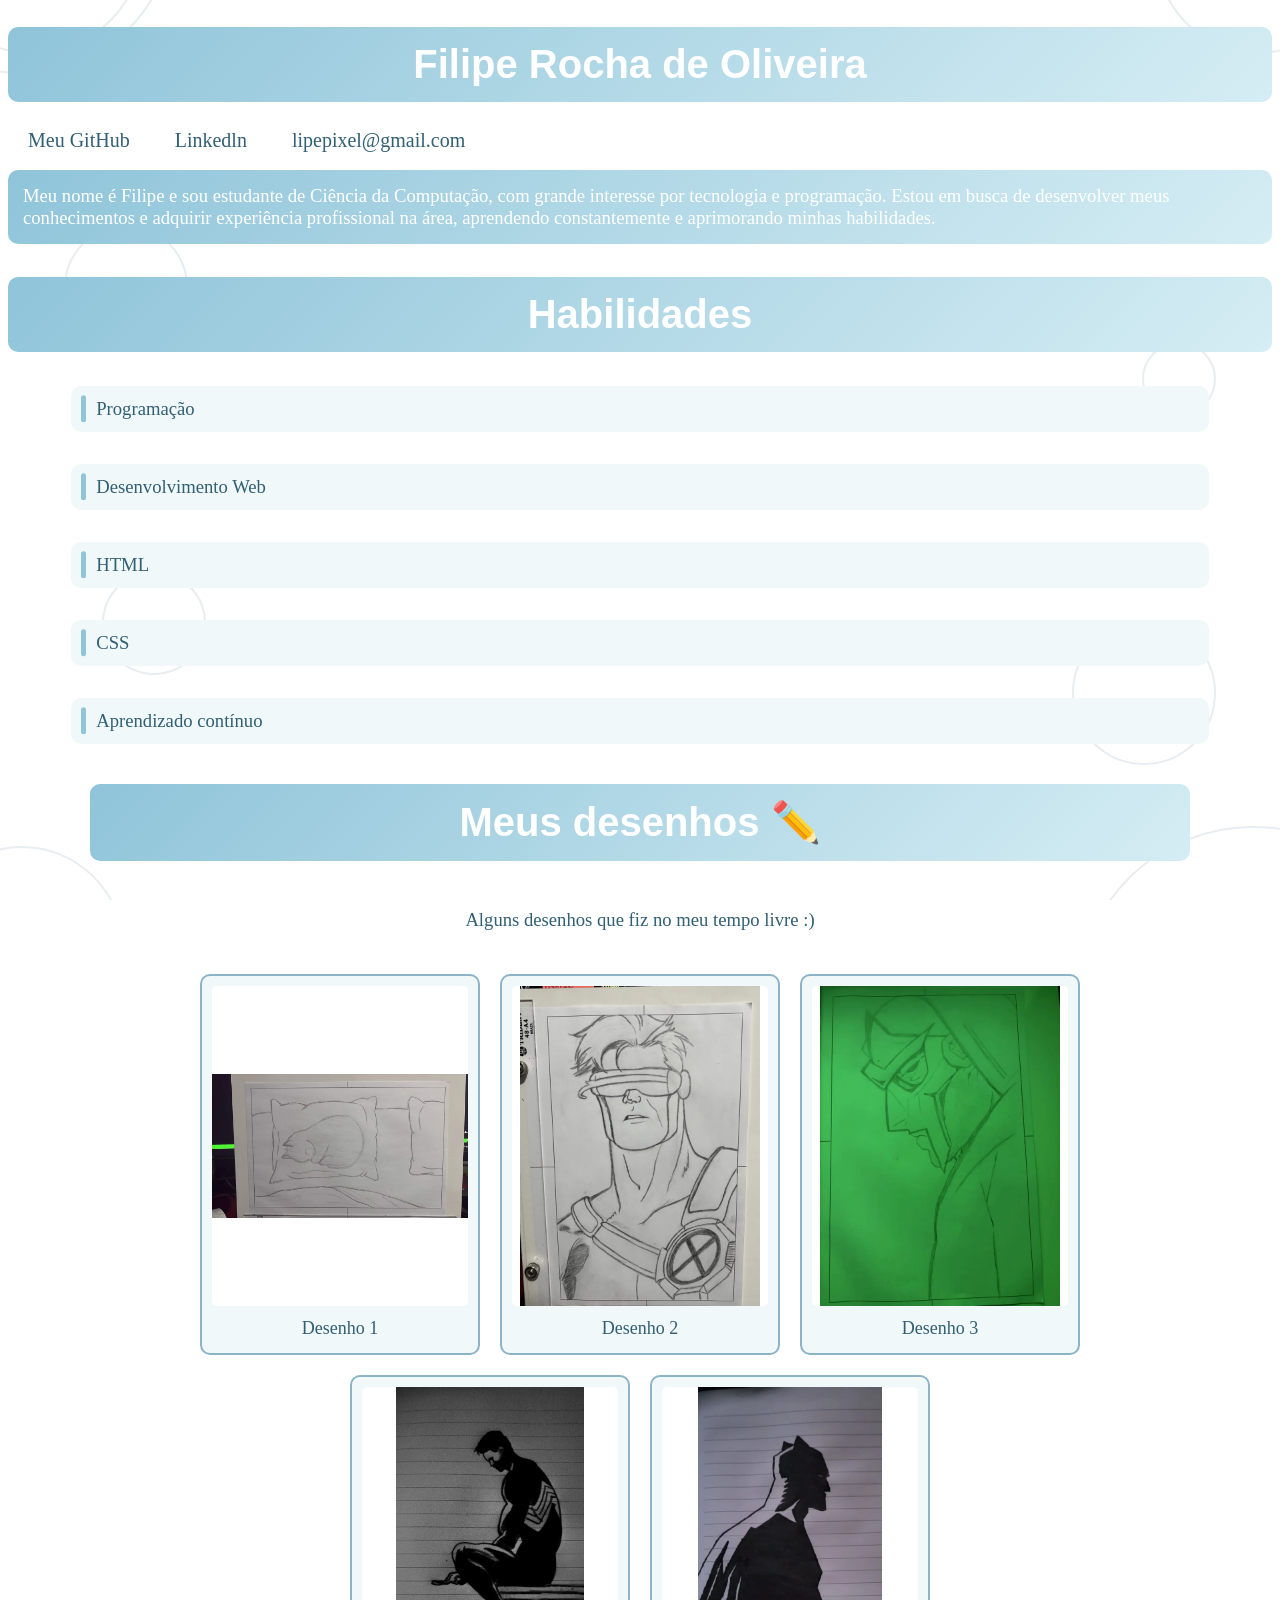
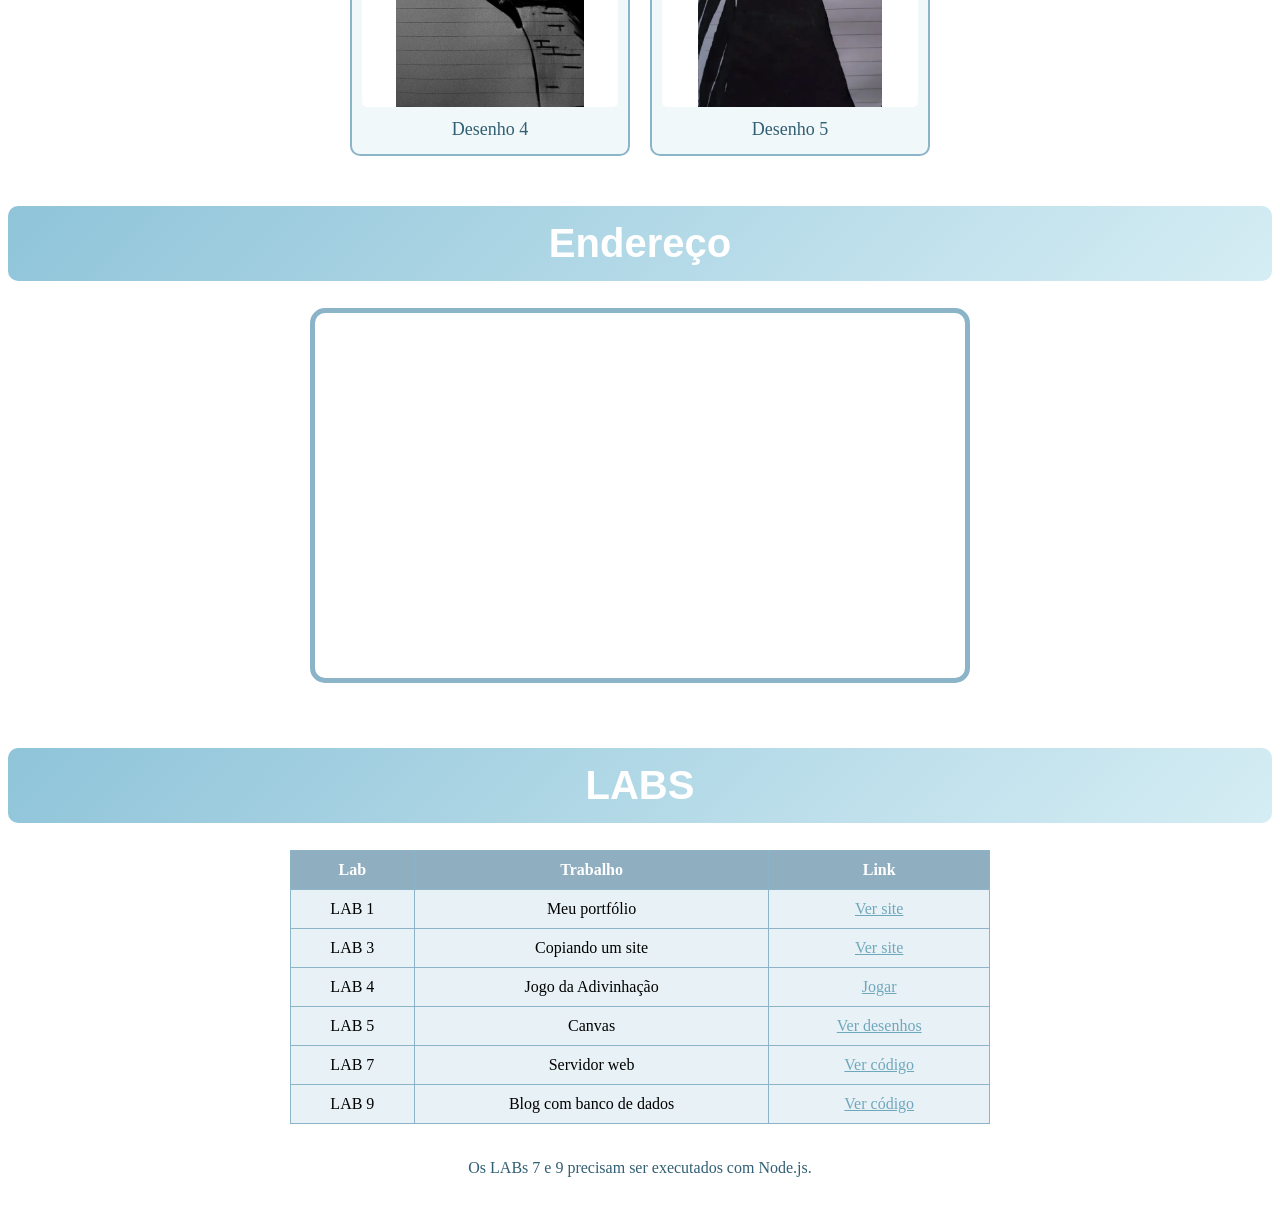
==== commit 87cc44c8: "Adiciona LAB 5 com desenhos em Canvas" ====
--- a/index.html
+++ b/index.html
@@ -114,6 +114,11 @@
                  <td><a href="atividades/lab4/index.html">Jogar</a></td>
              </tr>
              <tr>
+                 <td>LAB 5</td>
+                 <td>Canvas</td>
+                 <td><a href="atividades/lab5/Canvas.html">Ver desenhos</a></td>
+             </tr>
+             <tr>
                  <td>LAB 7</td>
                  <td>Servidor web</td>
                  <td><a href="https://github.com/lipepixel/FULLSTACK_fr19/tree/main/LAB%207%20-%20Servidor">Ver código</a></td>
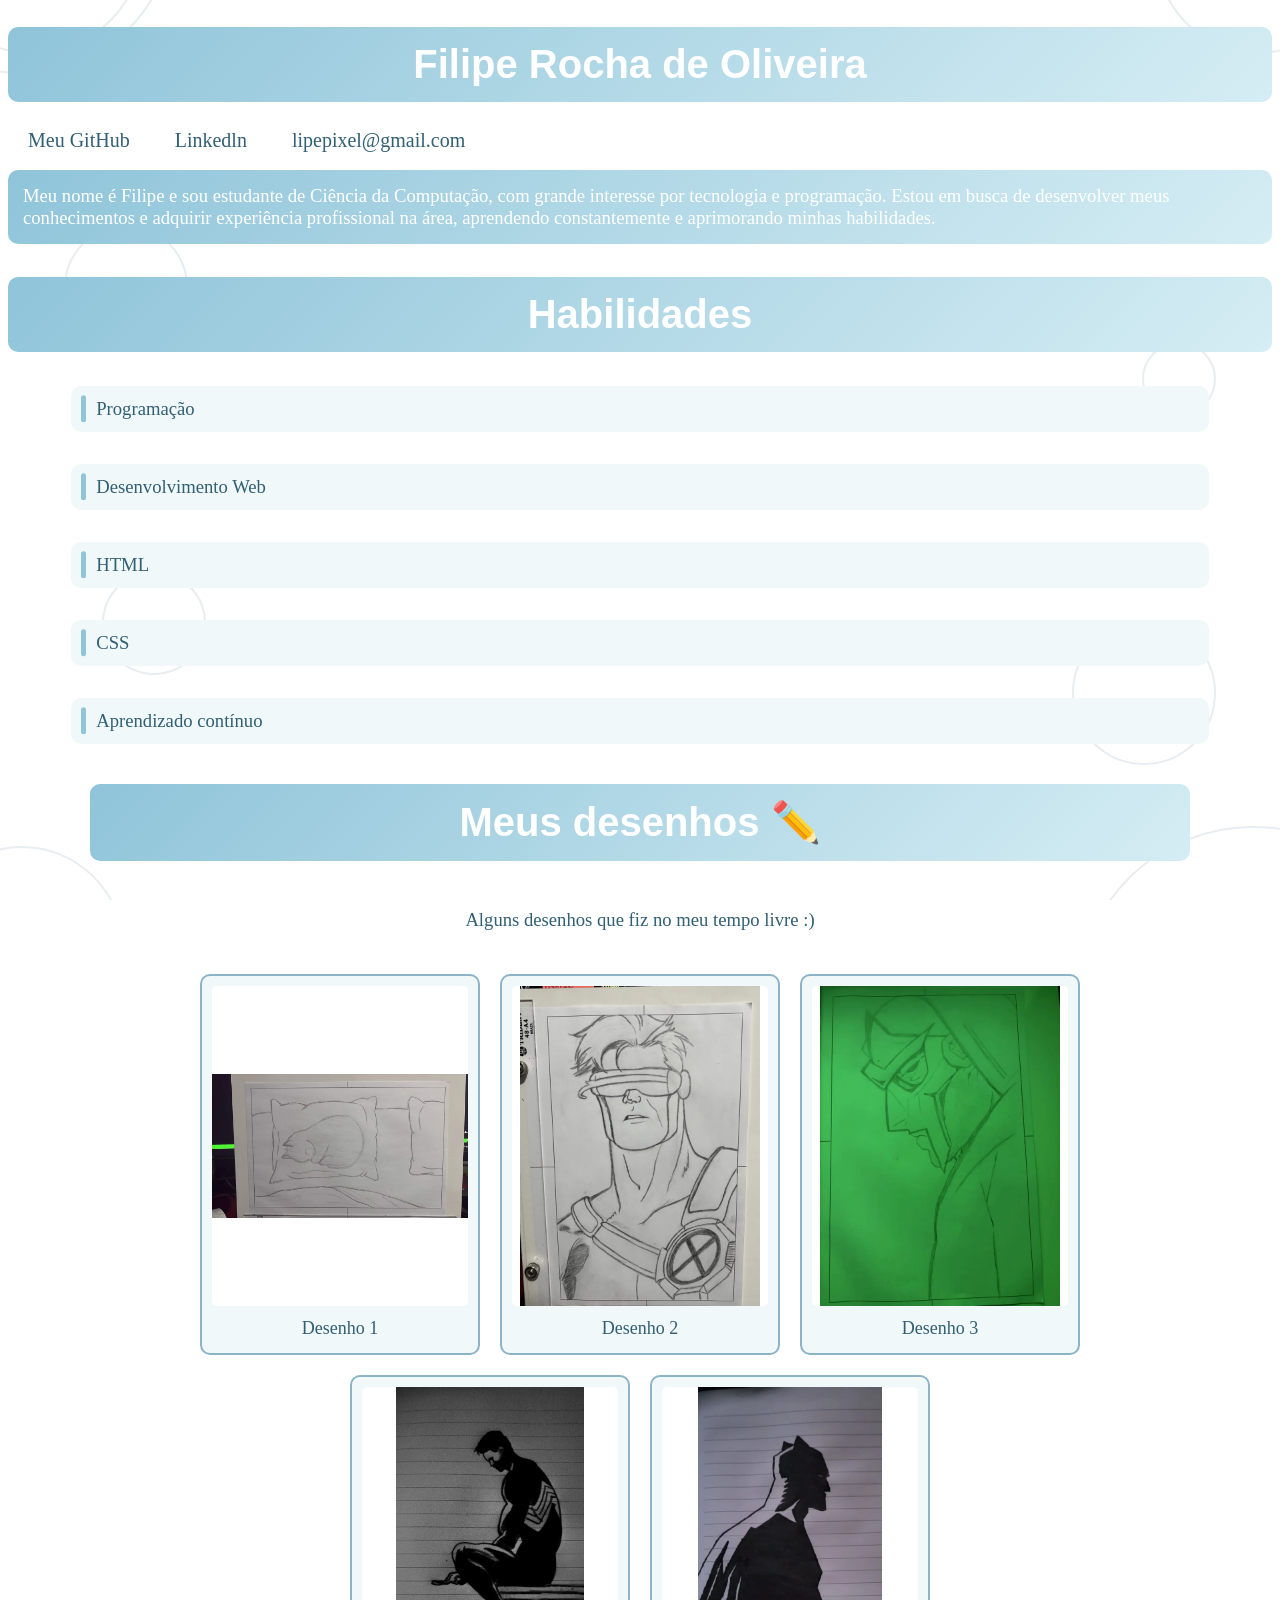
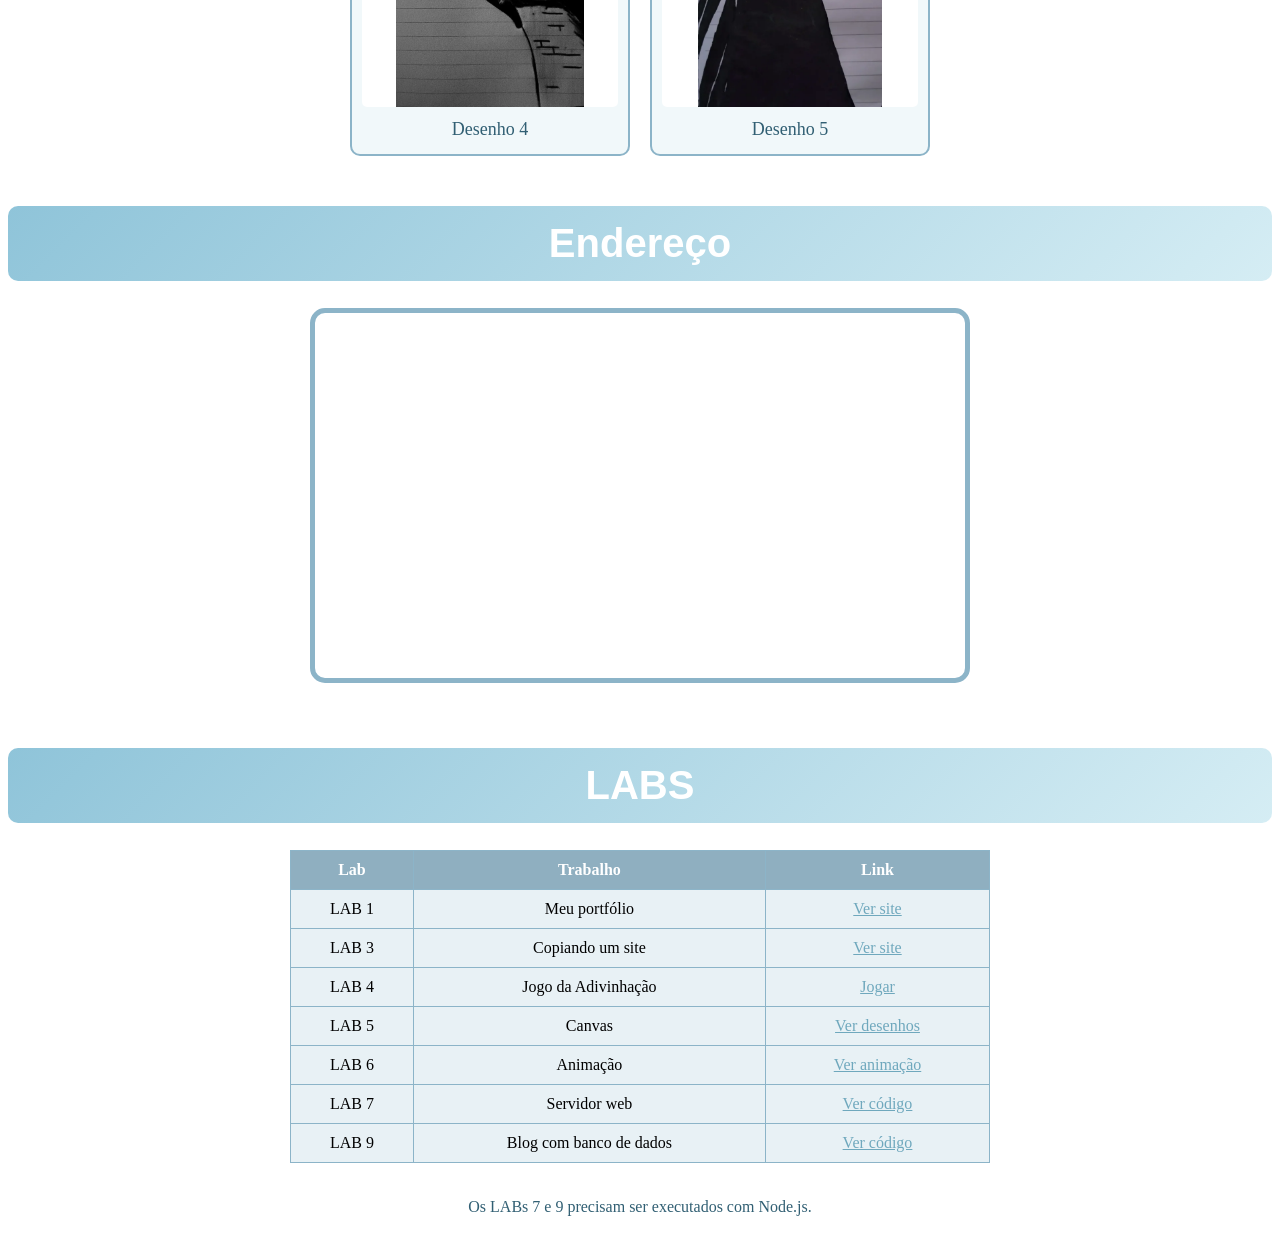
==== commit 1c7716f9: "Adiciona LAB 6 com imagem seguindo o ponteiro no canvas" ====
--- a/index.html
+++ b/index.html
@@ -119,6 +119,11 @@
                  <td><a href="atividades/lab5/Canvas.html">Ver desenhos</a></td>
              </tr>
              <tr>
+                 <td>LAB 6</td>
+                 <td>Animação</td>
+                 <td><a href="atividades/lab6/Animation.html">Ver animação</a></td>
+             </tr>
+             <tr>
                  <td>LAB 7</td>
                  <td>Servidor web</td>
                  <td><a href="https://github.com/lipepixel/FULLSTACK_fr19/tree/main/LAB%207%20-%20Servidor">Ver código</a></td>
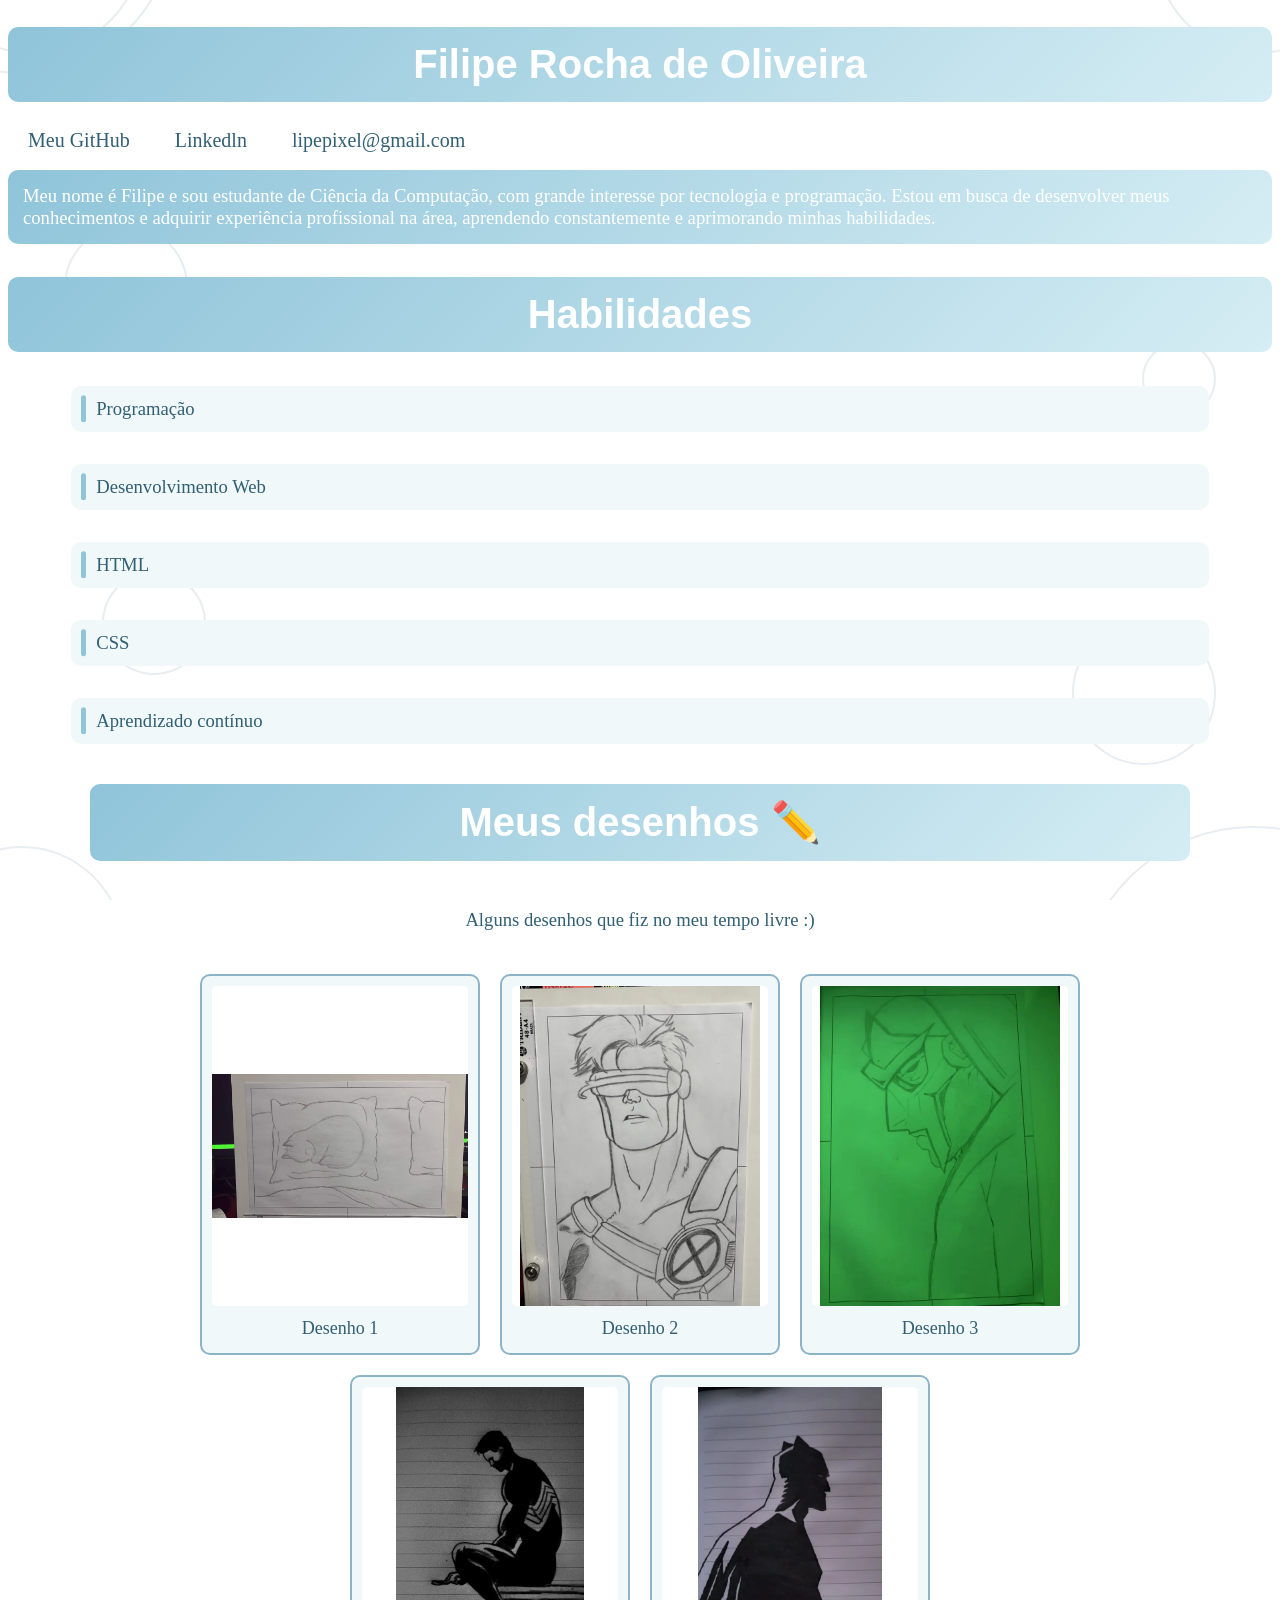
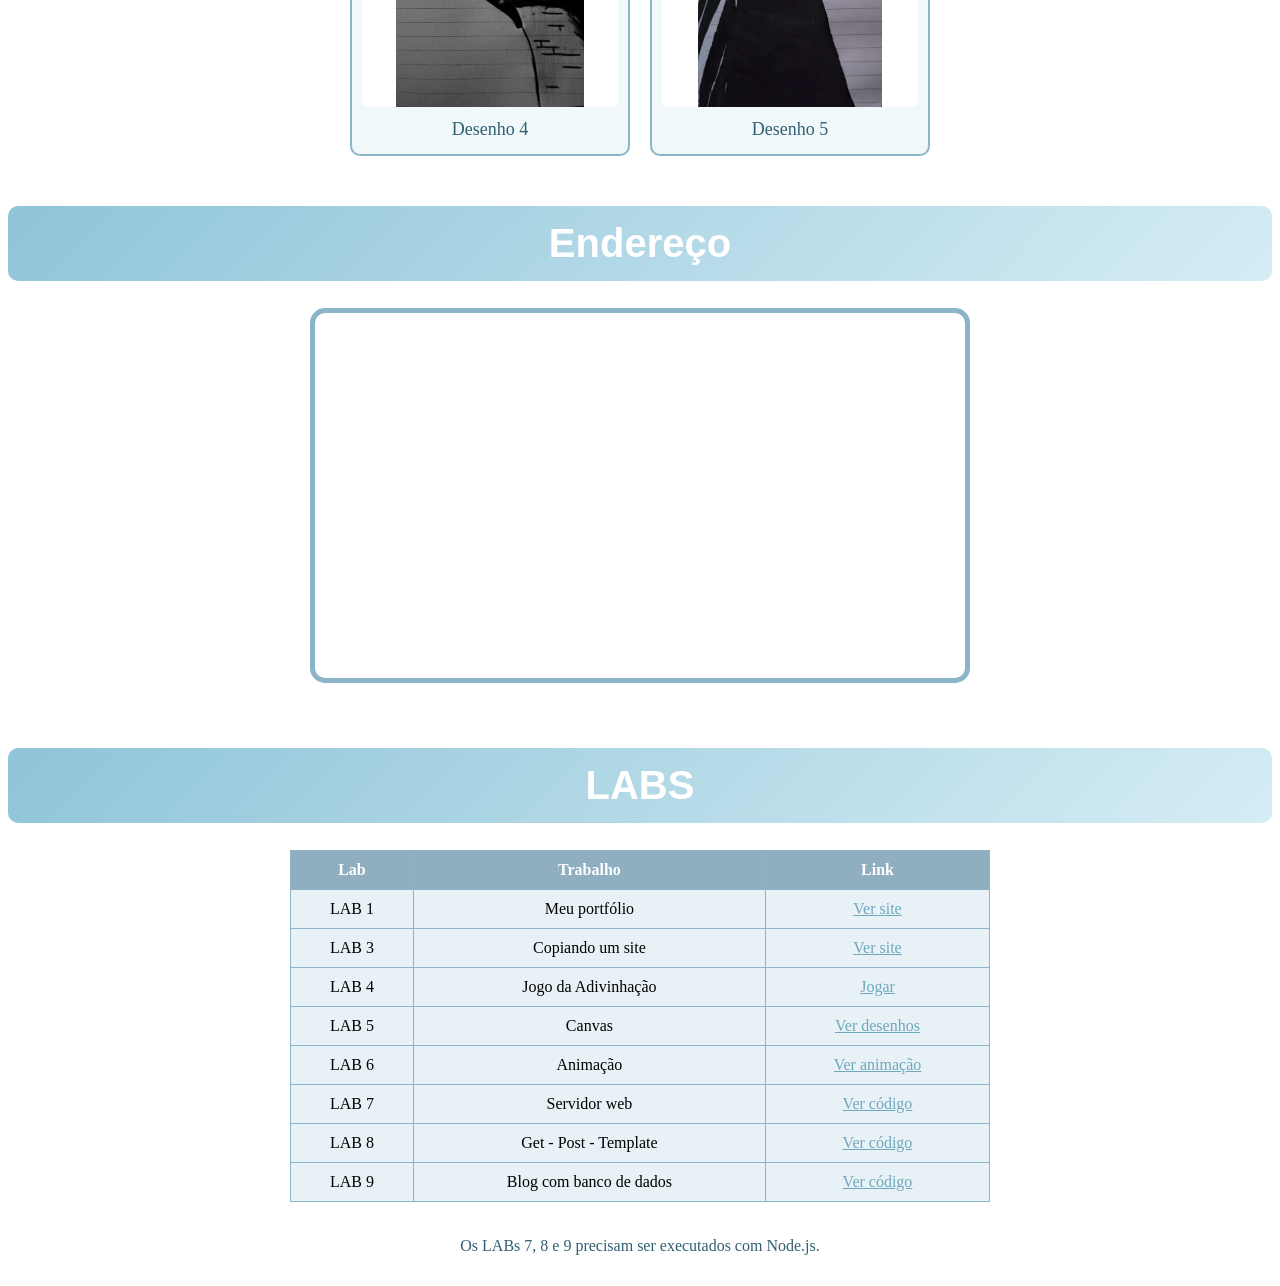
==== commit b31ef9e9: "Adiciona LAB 8 na lista de projetos" ====
--- a/index.html
+++ b/index.html
@@ -129,12 +129,17 @@
                  <td><a href="https://github.com/lipepixel/FULLSTACK_fr19/tree/main/LAB%207%20-%20Servidor">Ver código</a></td>
              </tr>
              <tr>
+                 <td>LAB 8</td>
+                 <td>Get - Post - Template</td>
+                 <td><a href="https://github.com/lipepixel/FULLSTACK_fr19/tree/main/LAB%208">Ver código</a></td>
+             </tr>
+             <tr>
                  <td>LAB 9</td>
                  <td>Blog com banco de dados</td>
                  <td><a href="https://github.com/lipepixel/FULLSTACK_fr19/tree/main/LAB%209">Ver código</a></td>
              </tr>
          </table>
-         <p class="aviso-labs">Os LABs 7 e 9 precisam ser executados com Node.js.</p>
+         <p class="aviso-labs">Os LABs 7, 8 e 9 precisam ser executados com Node.js.</p>
 
 
         </div>
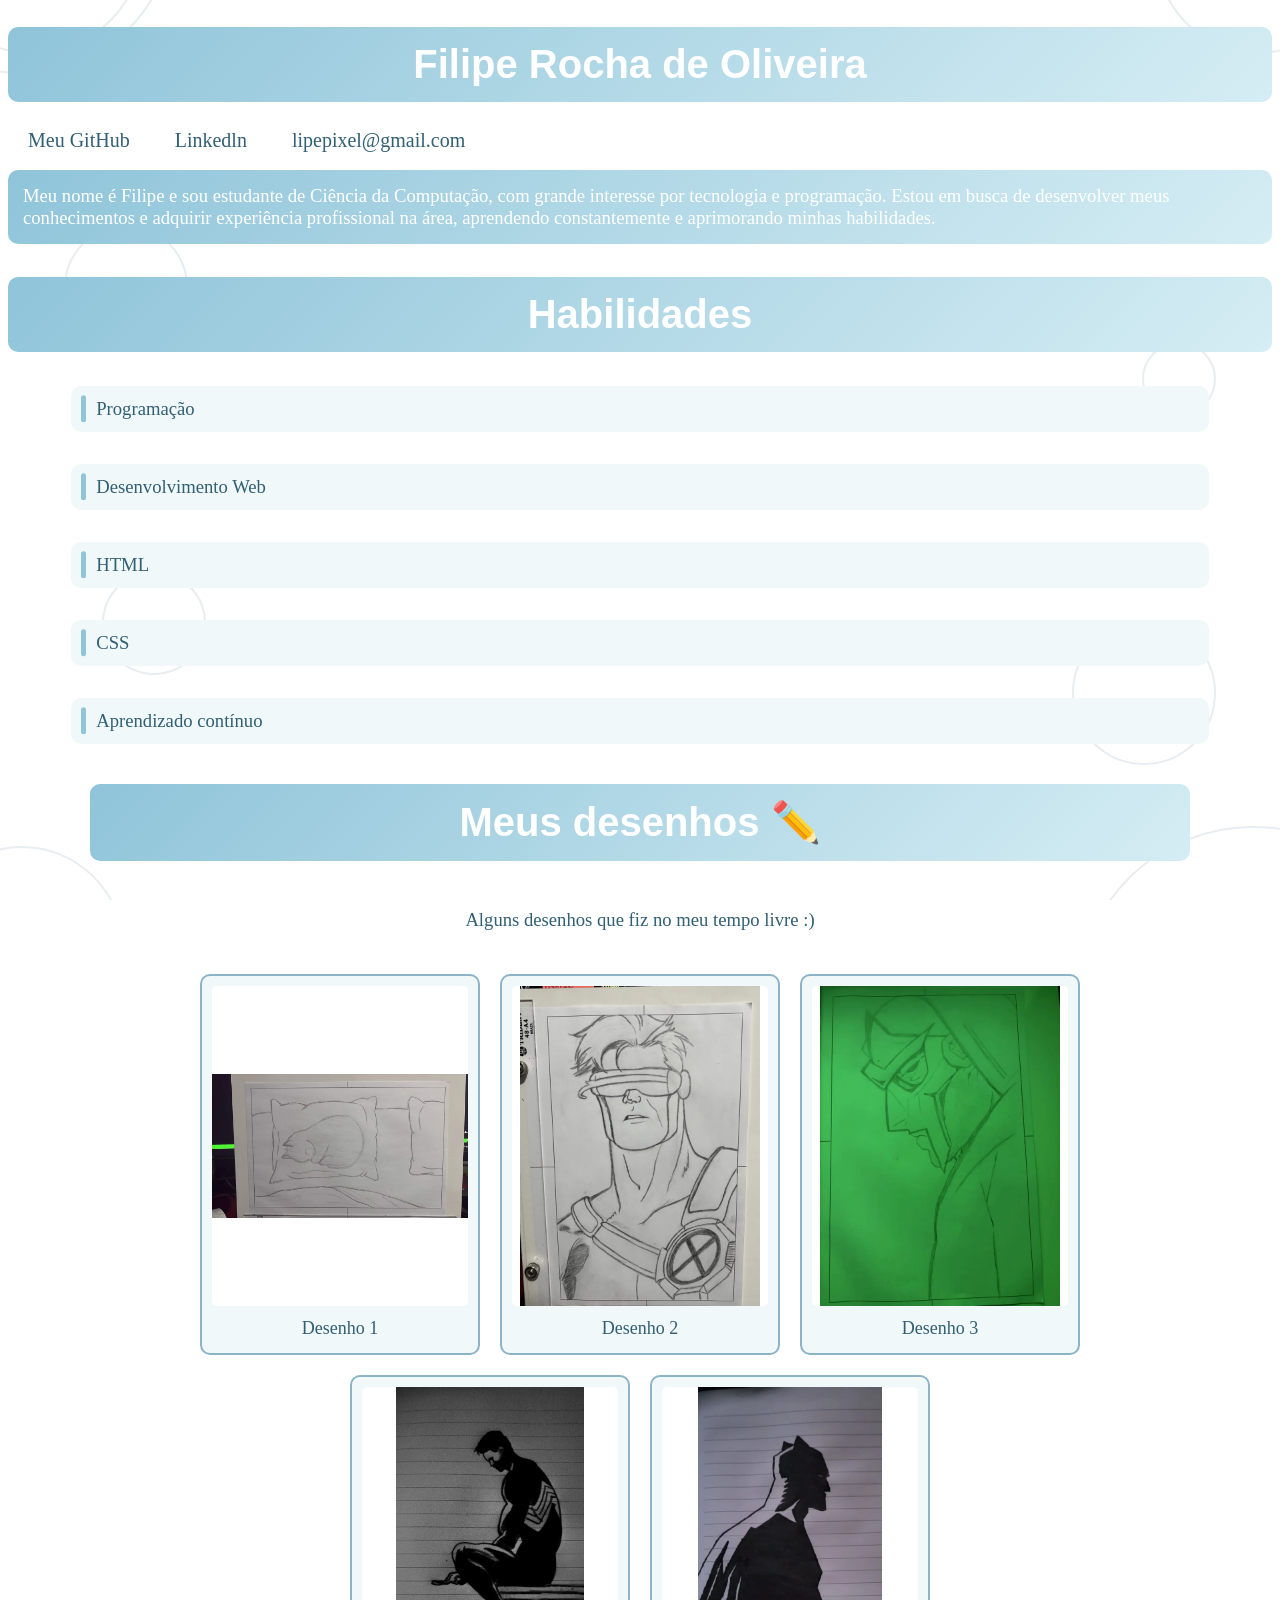
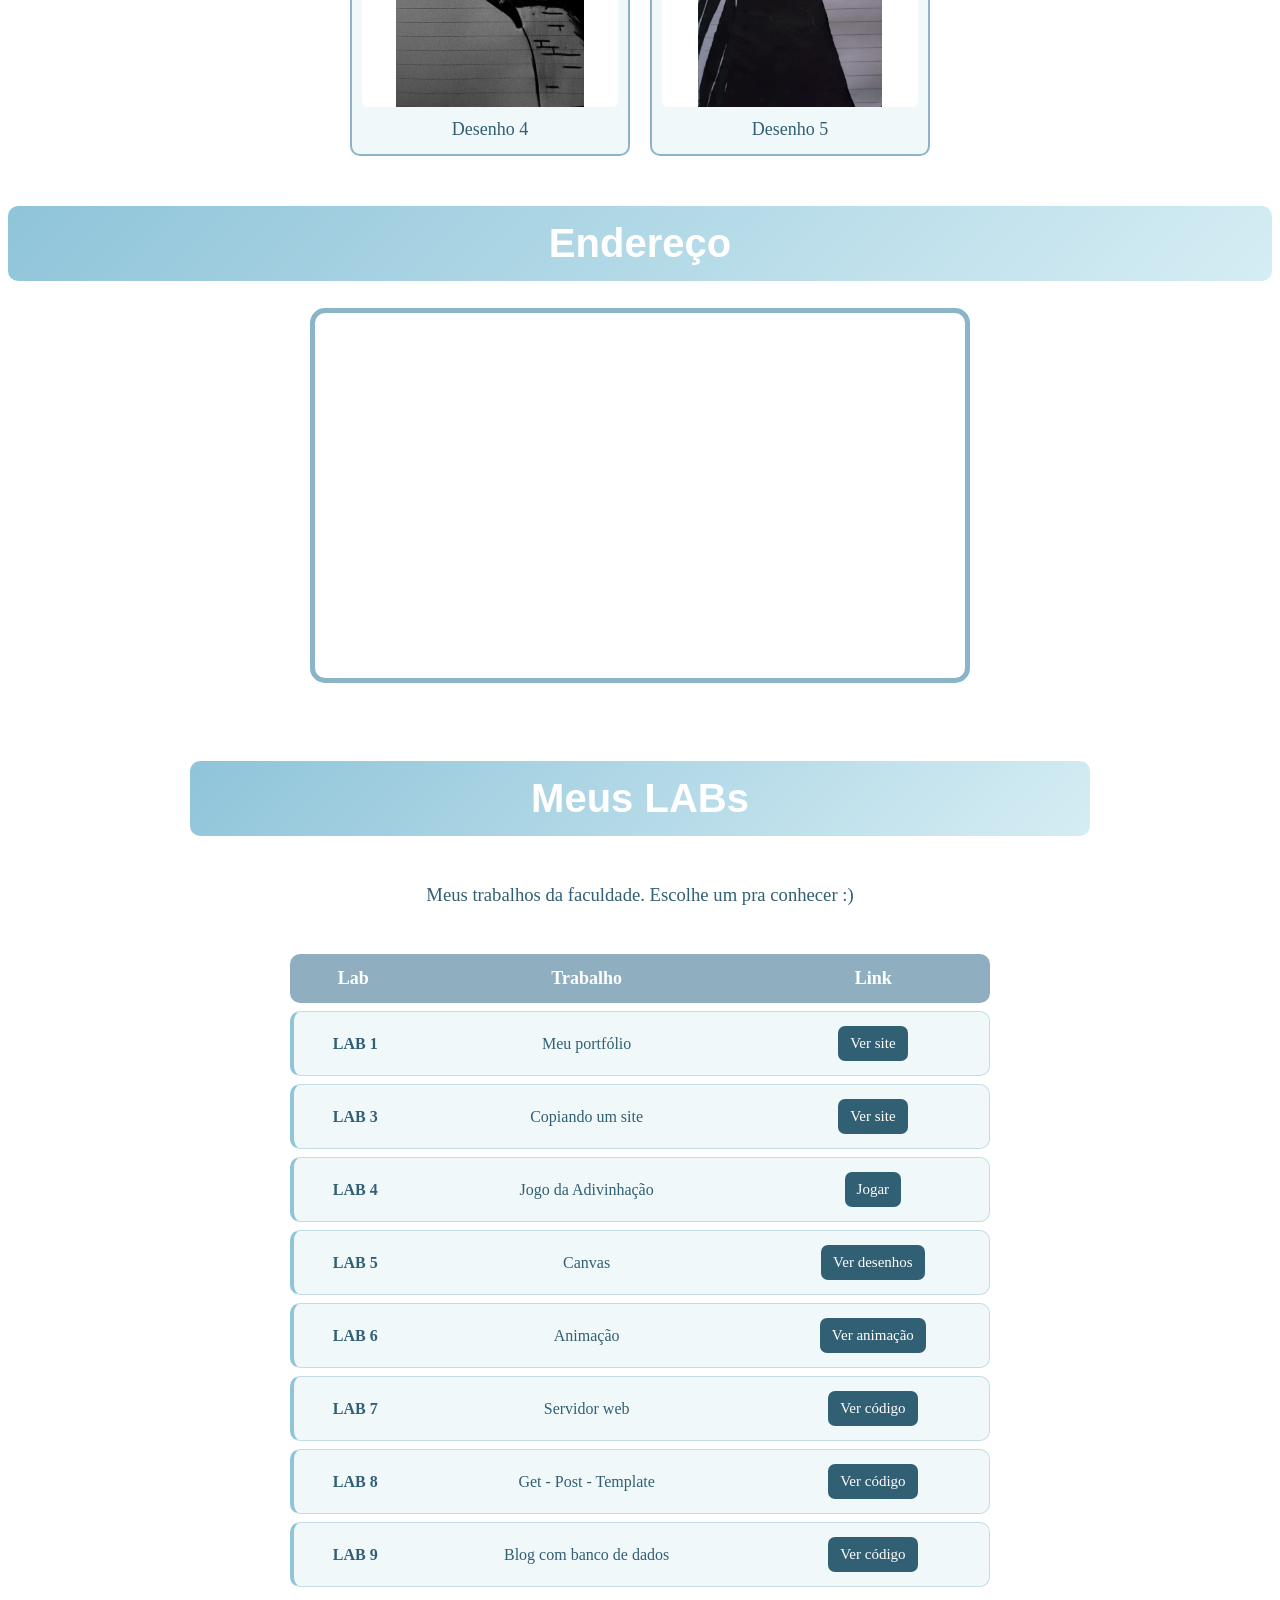
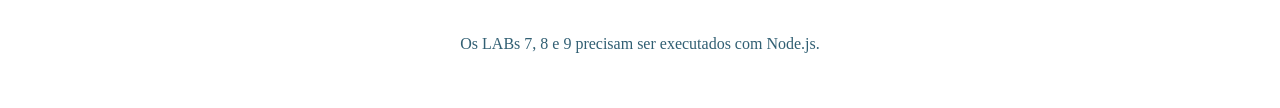
==== commit 67983ee4: "Melhora visual dos labs com destaque ao passar o mouse" ====
--- a/index.html
+++ b/index.html
@@ -3,7 +3,7 @@
     <head>
         <meta charset="utf-8">
         <meta name="viewport" content="width=device-width, initial-scale=1.0">
-        <link href="style.css?v=galeria-labs-2" rel="stylesheet">
+        <link href="style.css?v=labs-hover-1" rel="stylesheet">
 
         <title>Filipe Rocha de Oliveira</title>
 
@@ -91,7 +91,9 @@
 
         <br>
 
-         <h1>LABS</h1>
+         <div class="area-labs" id="labs">
+         <h2>Meus LABs</h2>
+         <p class="intro-labs">Meus trabalhos da faculdade. Escolhe um pra conhecer :)</p>
          <table class="tabela-labs">
              <tr>
                  <th>Lab</th>
@@ -140,7 +142,7 @@
              </tr>
          </table>
          <p class="aviso-labs">Os LABs 7, 8 e 9 precisam ser executados com Node.js.</p>
-
+         </div>
 
         </div>
          </body>
--- a/style.css
+++ b/style.css
@@ -418,17 +418,111 @@
 }
 
 /* ===== TABELA DOS LABS ===== */
+.area-labs {
+    max-width: 900px;
+    margin: 40px auto;
+}
+
+.intro-labs {
+    background: none;
+    color: #315f73;
+    text-align: center;
+}
+
 .tabela-labs {
     width: 95%;
     max-width: 700px;
-    margin: 20px auto;
-    border-collapse: collapse;
-}
-
-.tabela-labs th, .tabela-labs td {
-    border: 1px solid rgb(140, 180, 200);
-    padding: 10px;
+    margin: 25px auto;
+    border-collapse: separate;
+    border-spacing: 0 8px;
+}
+
+.tabela-labs th {
+    padding: 14px 10px;
+    background-color: #8fafc0;
+    font-size: 18px;
+}
+
+.tabela-labs td {
+    padding: 14px 10px;
+    background-color: #f1f8fa;
+    color: #315f73;
+    border-top: 1px solid #c4dce6;
+    border-bottom: 1px solid #c4dce6;
     font-size: 16px;
+    transition: background-color 0.2s, color 0.2s;
+}
+
+.tabela-labs th:first-child, .tabela-labs td:first-child {
+    border-radius: 10px 0 0 10px;
+}
+
+.tabela-labs th:last-child, .tabela-labs td:last-child {
+    border-radius: 0 10px 10px 0;
+}
+
+.tabela-labs td:first-child {
+    border-left: 4px solid #8fc4d9;
+    font-weight: bold;
+    white-space: nowrap;
+}
+
+.tabela-labs td:last-child {
+    border-right: 1px solid #c4dce6;
+}
+
+/* Destaca a linha inteira ao passar o mouse ou selecionar o link pelo teclado. */
+.tabela-labs tr:hover td, .tabela-labs tr:focus-within td {
+    background-color: #d5edf4;
+}
+
+.tabela-labs tr:hover td:first-child, .tabela-labs tr:focus-within td:first-child {
+    background-color: #6fa8bd;
+    color: white;
+}
+
+.tabela-labs a {
+    display: inline-block;
+    padding: 9px 12px;
+    margin: 0;
+    border-radius: 7px;
+    background-color: #315f73;
+    color: white;
+    text-decoration: none;
+    font-size: 15px;
+    transition: background-color 0.2s;
+}
+
+.tabela-labs a:hover {
+    background-color: #244858;
+    color: white;
+}
+
+.tabela-labs a:focus-visible {
+    outline: 3px solid #315f73;
+    outline-offset: 3px;
+}
+
+@media screen and (max-width: 600px) {
+    .tabela-labs {
+        width: 100%;
+    }
+
+    .tabela-labs th, .tabela-labs td {
+        padding: 10px 6px;
+        font-size: 14px;
+    }
+
+    .tabela-labs a {
+        padding: 9px 7px;
+        font-size: 14px;
+    }
+}
+
+@media (prefers-reduced-motion: reduce) {
+    .tabela-labs td, .tabela-labs a {
+        transition: none;
+    }
 }
 
 .aviso-labs {
